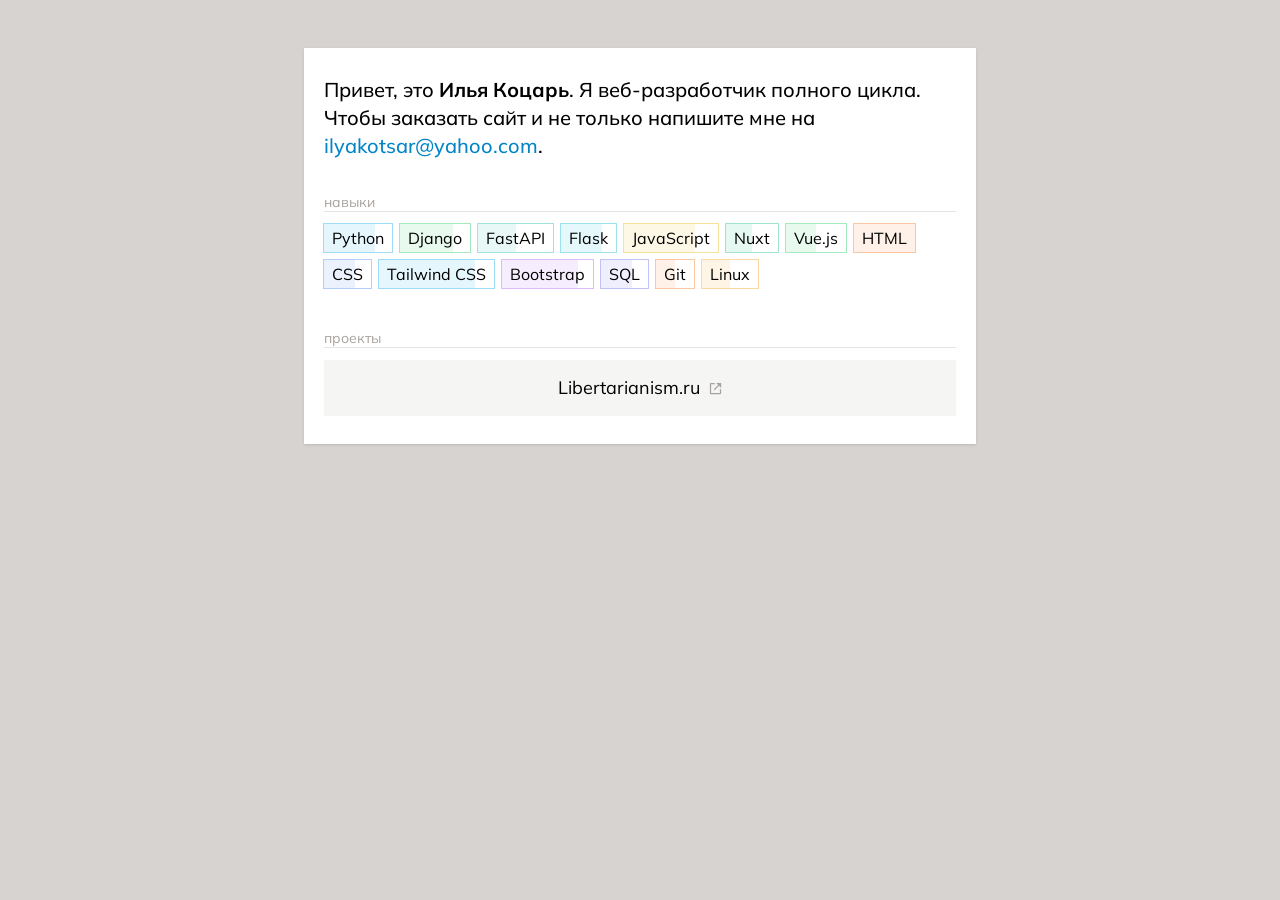
==== ru/index.html @ 55259fba "Update" ====
<!DOCTYPE html>
<html lang="ru">
	<head>
		<meta charset="utf-8">
		<meta name="viewport" content="width=device-width, initial-scale=1">
		<title>Илья Коцарь</title>
		<link rel="icon" type="image/png" href="https://avatars.githubusercontent.com/u/57188064?v=4">
		<link rel="preconnect" href="https://fonts.googleapis.com">
		<link rel="preconnect" href="https://fonts.gstatic.com" crossorigin>
		<link href="https://fonts.googleapis.com/css2?family=Mulish:wght@200..1000&display=swap" rel="stylesheet">
		<link rel="stylesheet" href="/main.min.css">
	</head>
	<body class="text-black bg-stone-300">
		<div class="flex justify-center my-10">
			<div class="max-w-2xl bg-white px-5 py-7 m-2 shadow">
				<div class="mb-8 text-xl font-medium">
					<p>
						Привет, это <strong>Илья Коцарь</strong>. Я веб-разработчик полного цикла. Чтобы заказать сайт и не только напишите мне на <a href="mailto:ilyakotsar@yahoo.com" class="text-sky-600 hover:text-sky-500 transition">ilyakotsar@yahoo.com</a>.
					</p>
				</div>
				<div class="mb-8">
					<h3 class="text-stone-400 text-sm border-b border-stone-200 h-5">навыки</h3>
					<div class="flex flex-wrap mt-3">
						<div class="h-7 px-2 relative outline outline-1 outline-sky-500/40 me-2 mb-2">
							<div class="h-7 px-2 w-3/4 bg-sky-500/10 absolute bottom-0 left-0"></div>
							<div class="h-7 flex items-center justify-center relative">Python</div>
						</div>
						<div class="h-7 px-2 relative outline outline-1 outline-green-500/40 me-2 mb-2">
							<div class="h-7 px-2 w-3/4 bg-green-500/10 absolute bottom-0 left-0"></div>
							<div class="h-7 flex items-center justify-center relative">Django</div>
						</div>
						<div class="h-7 px-2 relative outline outline-1 outline-teal-500/40 me-2 mb-2">
							<div class="h-7 px-2 w-1/2 bg-teal-500/10 absolute bottom-0 left-0"></div>
							<div class="h-7 flex items-center justify-center relative">FastAPI</div>
						</div>
						<div class="h-7 px-2 relative outline outline-1 outline-cyan-500/40 me-2 mb-2">
							<div class="h-7 px-2 w-3/4 bg-cyan-500/10 absolute bottom-0 left-0"></div>
							<div class="h-7 flex items-center justify-center relative">Flask</div>
						</div>
						<div class="h-7 px-2 relative outline outline-1 outline-yellow-500/40 me-2 mb-2">
							<div class="h-7 px-2 w-3/4 bg-yellow-500/10 absolute bottom-0 left-0"></div>
							<div class="h-7 flex items-center justify-center relative">JavaScript</div>
						</div>
						<div class="h-7 px-2 relative outline outline-1 outline-emerald-500/40 me-2 mb-2">
							<div class="h-7 px-2 w-1/2 bg-emerald-500/10 absolute bottom-0 left-0"></div>
							<div class="h-7 flex items-center justify-center relative">Nuxt</div>
						</div>
						<div class="h-7 px-2 relative outline outline-1 outline-green-500/40 me-2 mb-2">
							<div class="h-7 px-2 w-1/2 bg-green-500/10 absolute bottom-0 left-0"></div>
							<div class="h-7 flex items-center justify-center relative">Vue.js</div>
						</div>
						<div class="h-7 px-2 relative outline outline-1 outline-orange-500/40 me-2 mb-2">
							<div class="h-7 px-2 w-full bg-orange-500/10 absolute bottom-0 left-0"></div>
							<div class="h-7 flex items-center justify-center relative">HTML</div>
						</div>
						<div class="h-7 px-2 relative outline outline-1 outline-blue-500/40 me-2 mb-2">
							<div class="h-7 px-2 w-4/6 bg-blue-500/10 absolute bottom-0 left-0"></div>
							<div class="h-7 flex items-center justify-center relative">CSS</div>
						</div>
						<div class="h-7 px-2 relative outline outline-1 outline-sky-500/40 me-2 mb-2">
							<div class="h-7 px-2 w-5/6 bg-sky-500/10 absolute bottom-0 left-0"></div>
							<div class="h-7 flex items-center justify-center relative">Tailwind CSS</div>
						</div>
						<div class="h-7 px-2 relative outline outline-1 outline-purple-500/40 me-2 mb-2">
							<div class="h-7 px-2 w-5/6 bg-purple-500/10 absolute bottom-0 left-0"></div>
							<div class="h-7 flex items-center justify-center relative">Bootstrap</div>
						</div>
						<div class="h-7 px-2 relative outline outline-1 outline-indigo-500/40 me-2 mb-2">
							<div class="h-7 px-2 w-4/6 bg-indigo-500/10 absolute bottom-0 left-0"></div>
							<div class="h-7 flex items-center justify-center relative">SQL</div>
						</div>
						<div class="h-7 px-2 relative outline outline-1 outline-orange-500/40 me-2 mb-2">
							<div class="h-7 px-2 w-1/2 bg-orange-500/10 absolute bottom-0 left-0"></div>
							<div class="h-7 flex items-center justify-center relative">Git</div>
						</div>
						<div class="h-7 px-2 relative outline outline-1 outline-amber-500/40 me-2 mb-2">
							<div class="h-7 px-2 w-1/2 bg-amber-500/10 absolute bottom-0 left-0"></div>
							<div class="h-7 flex items-center justify-center relative">Linux</div>
						</div>
					</div>
				</div>
				<div>
					<h3 class="text-stone-400 text-sm border-b border-stone-200 h-5">проекты</h3>
					<div class="mt-3">
						<div class="flex justify-center bg-stone-100 border-2 border-transparent hover:bg-inherit hover:border-sky-500 py-3 relative transition">
							<div class="flex items-center">
								<a href="https://libertarianism.ru/" class="stretched-link text-lg" target="_blank">Libertarianism.ru</a>
								<div class="ms-2 text-stone-400">
									<svg xmlns="http://www.w3.org/2000/svg" width="15" height="15" viewBox="0 0 24 24" fill="currentColor"><path d="m13 3 3.293 3.293-7 7 1.414 1.414 7-7L21 11V3z"></path><path d="M19 19H5V5h7l-2-2H5c-1.103 0-2 .897-2 2v14c0 1.103.897 2 2 2h14c1.103 0 2-.897 2-2v-5l-2-2v7z"></path></svg>
								</div>
							</div>
						</div>
					</div>
				</div>
			</div>
		</div>
	</body>
</html>
---- main.min.css ----
/*! tailwindcss v3.4.4 | MIT License | https://tailwindcss.com*/*,:after,:before{box-sizing:border-box;border:0 solid #e5e7eb}:after,:before{--tw-content:""}:host,html{line-height:1.5;-webkit-text-size-adjust:100%;-moz-tab-size:4;-o-tab-size:4;tab-size:4;font-family:Mulish,sans-serif;font-feature-settings:normal;font-variation-settings:normal;-webkit-tap-highlight-color:transparent}body{margin:0;line-height:inherit}hr{height:0;color:inherit;border-top-width:1px}abbr:where([title]){-webkit-text-decoration:underline dotted;text-decoration:underline dotted}h1,h2,h3,h4,h5,h6{font-size:inherit;font-weight:inherit}a{color:inherit;text-decoration:inherit}b,strong{font-weight:bolder}code,kbd,pre,samp{font-family:monospace;font-feature-settings:normal;font-variation-settings:normal;font-size:1em}small{font-size:80%}sub,sup{font-size:75%;line-height:0;position:relative;vertical-align:initial}sub{bottom:-.25em}sup{top:-.5em}table{text-indent:0;border-color:inherit;border-collapse:collapse}button,input,optgroup,select,textarea{font-family:inherit;font-feature-settings:inherit;font-variation-settings:inherit;font-size:100%;font-weight:inherit;line-height:inherit;letter-spacing:inherit;color:inherit;margin:0;padding:0}button,select{text-transform:none}button,input:where([type=button]),input:where([type=reset]),input:where([type=submit]){-webkit-appearance:button;background-color:initial;background-image:none}:-moz-focusring{outline:auto}:-moz-ui-invalid{box-shadow:none}progress{vertical-align:initial}::-webkit-inner-spin-button,::-webkit-outer-spin-button{height:auto}[type=search]{-webkit-appearance:textfield;outline-offset:-2px}::-webkit-search-decoration{-webkit-appearance:none}::-webkit-file-upload-button{-webkit-appearance:button;font:inherit}summary{display:list-item}blockquote,dd,dl,figure,h1,h2,h3,h4,h5,h6,hr,p,pre{margin:0}fieldset{margin:0}fieldset,legend{padding:0}menu,ol,ul{list-style:none;margin:0;padding:0}dialog{padding:0}textarea{resize:vertical}input::-moz-placeholder,textarea::-moz-placeholder{opacity:1;color:#9ca3af}input::placeholder,textarea::placeholder{opacity:1;color:#9ca3af}[role=button],button{cursor:pointer}:disabled{cursor:default}audio,canvas,embed,iframe,img,object,svg,video{display:block;vertical-align:middle}img,video{max-width:100%;height:auto}[hidden]{display:none}*,::backdrop,:after,:before{--tw-border-spacing-x:0;--tw-border-spacing-y:0;--tw-translate-x:0;--tw-translate-y:0;--tw-rotate:0;--tw-skew-x:0;--tw-skew-y:0;--tw-scale-x:1;--tw-scale-y:1;--tw-pan-x: ;--tw-pan-y: ;--tw-pinch-zoom: ;--tw-scroll-snap-strictness:proximity;--tw-gradient-from-position: ;--tw-gradient-via-position: ;--tw-gradient-to-position: ;--tw-ordinal: ;--tw-slashed-zero: ;--tw-numeric-figure: ;--tw-numeric-spacing: ;--tw-numeric-fraction: ;--tw-ring-inset: ;--tw-ring-offset-width:0px;--tw-ring-offset-color:#fff;--tw-ring-color:#3b82f680;--tw-ring-offset-shadow:0 0 #0000;--tw-ring-shadow:0 0 #0000;--tw-shadow:0 0 #0000;--tw-shadow-colored:0 0 #0000;--tw-blur: ;--tw-brightness: ;--tw-contrast: ;--tw-grayscale: ;--tw-hue-rotate: ;--tw-invert: ;--tw-saturate: ;--tw-sepia: ;--tw-drop-shadow: ;--tw-backdrop-blur: ;--tw-backdrop-brightness: ;--tw-backdrop-contrast: ;--tw-backdrop-grayscale: ;--tw-backdrop-hue-rotate: ;--tw-backdrop-invert: ;--tw-backdrop-opacity: ;--tw-backdrop-saturate: ;--tw-backdrop-sepia: ;--tw-contain-size: ;--tw-contain-layout: ;--tw-contain-paint: ;--tw-contain-style: }.absolute{position:absolute}.relative{position:relative}.bottom-0{bottom:0}.left-0{left:0}.m-2{margin:.5rem}.my-10{margin-top:2.5rem;margin-bottom:2.5rem}.mb-2{margin-bottom:.5rem}.mb-8{margin-bottom:2rem}.me-2{margin-inline-end:.5rem}.ms-2{margin-inline-start:.5rem}.mt-3{margin-top:.75rem}.flex{display:flex}.h-5{height:1.25rem}.h-7{height:1.75rem}.w-1\/2{width:50%}.w-3\/4{width:75%}.w-4\/6{width:66.666667%}.w-5\/6{width:83.333333%}.w-full{width:100%}.max-w-2xl{max-width:42rem}.flex-wrap{flex-wrap:wrap}.items-center{align-items:center}.justify-center{justify-content:center}.border-2{border-width:2px}.border-b{border-bottom-width:1px}.border-stone-200{--tw-border-opacity:1;border-color:rgb(231 229 228/var(--tw-border-opacity))}.border-transparent{border-color:#0000}.bg-amber-500\/10{background-color:#f59e0b1a}.bg-blue-500\/10{background-color:#3b82f61a}.bg-cyan-500\/10{background-color:#06b6d41a}.bg-emerald-500\/10{background-color:#10b9811a}.bg-green-500\/10{background-color:#22c55e1a}.bg-indigo-500\/10{background-color:#6366f11a}.bg-orange-500\/10{background-color:#f973161a}.bg-purple-500\/10{background-color:#a855f71a}.bg-sky-500\/10{background-color:#0ea5e91a}.bg-stone-100{--tw-bg-opacity:1;background-color:rgb(245 245 244/var(--tw-bg-opacity))}.bg-stone-300{--tw-bg-opacity:1;background-color:rgb(214 211 209/var(--tw-bg-opacity))}.bg-teal-500\/10{background-color:#14b8a61a}.bg-white{--tw-bg-opacity:1;background-color:rgb(255 255 255/var(--tw-bg-opacity))}.bg-yellow-500\/10{background-color:#eab3081a}.px-2{padding-left:.5rem;padding-right:.5rem}.px-5{padding-left:1.25rem;padding-right:1.25rem}.py-3{padding-top:.75rem;padding-bottom:.75rem}.py-7{padding-top:1.75rem;padding-bottom:1.75rem}.text-lg{font-size:1.125rem;line-height:1.75rem}.text-sm{font-size:.875rem;line-height:1.25rem}.text-xl{font-size:1.25rem;line-height:1.75rem}.font-medium{font-weight:500}.text-black{--tw-text-opacity:1;color:rgb(0 0 0/var(--tw-text-opacity))}.text-sky-600{--tw-text-opacity:1;color:rgb(2 132 199/var(--tw-text-opacity))}.text-stone-400{--tw-text-opacity:1;color:rgb(168 162 158/var(--tw-text-opacity))}.shadow{--tw-shadow:0 1px 3px 0 #0000001a,0 1px 2px -1px #0000001a;--tw-shadow-colored:0 1px 3px 0 var(--tw-shadow-color),0 1px 2px -1px var(--tw-shadow-color);box-shadow:var(--tw-ring-offset-shadow,0 0 #0000),var(--tw-ring-shadow,0 0 #0000),var(--tw-shadow)}.outline{outline-style:solid}.outline-1{outline-width:1px}.outline-amber-500\/40{outline-color:#f59e0b66}.outline-blue-500\/40{outline-color:#3b82f666}.outline-cyan-500\/40{outline-color:#06b6d466}.outline-emerald-500\/40{outline-color:#10b98166}.outline-green-500\/40{outline-color:#22c55e66}.outline-indigo-500\/40{outline-color:#6366f166}.outline-orange-500\/40{outline-color:#f9731666}.outline-purple-500\/40{outline-color:#a855f766}.outline-sky-500\/40{outline-color:#0ea5e966}.outline-teal-500\/40{outline-color:#14b8a666}.outline-yellow-500\/40{outline-color:#eab30866}.transition{transition-property:color,background-color,border-color,text-decoration-color,fill,stroke,opacity,box-shadow,transform,filter,-webkit-backdrop-filter;transition-property:color,background-color,border-color,text-decoration-color,fill,stroke,opacity,box-shadow,transform,filter,backdrop-filter;transition-property:color,background-color,border-color,text-decoration-color,fill,stroke,opacity,box-shadow,transform,filter,backdrop-filter,-webkit-backdrop-filter;transition-timing-function:cubic-bezier(.4,0,.2,1);transition-duration:.15s}.stretched-link:after{position:absolute;top:0;right:0;bottom:0;left:0;z-index:1;content:""}.hover\:border-sky-500:hover{--tw-border-opacity:1;border-color:rgb(14 165 233/var(--tw-border-opacity))}.hover\:bg-inherit:hover{background-color:inherit}.hover\:text-sky-500:hover{--tw-text-opacity:1;color:rgb(14 165 233/var(--tw-text-opacity))}
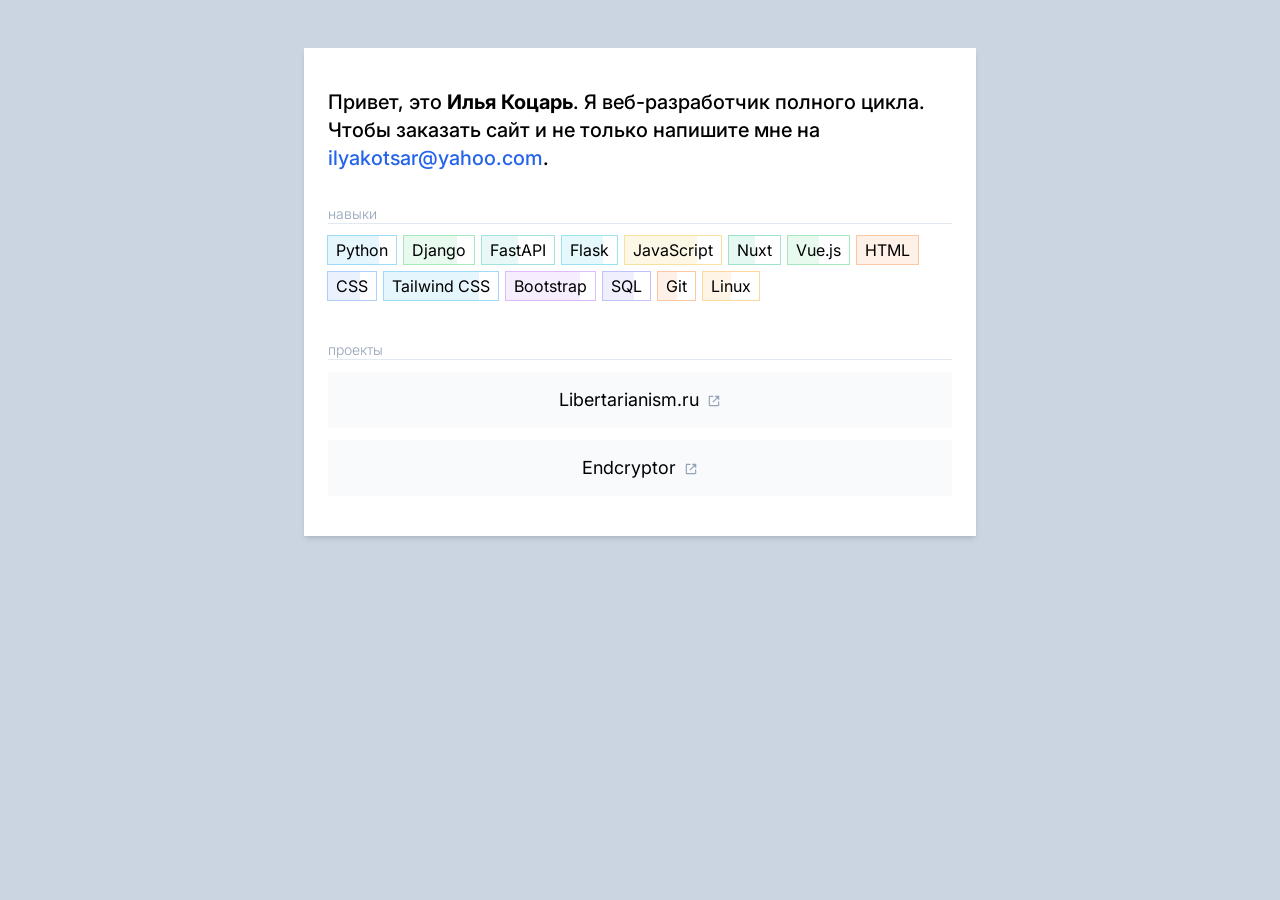
==== commit 00bbc105: "Update" ====
--- a/ru/index.html
+++ b/ru/index.html
@@ -7,19 +7,27 @@
 		<link rel="icon" type="image/png" href="https://avatars.githubusercontent.com/u/57188064?v=4">
 		<link rel="preconnect" href="https://fonts.googleapis.com">
 		<link rel="preconnect" href="https://fonts.gstatic.com" crossorigin>
-		<link href="https://fonts.googleapis.com/css2?family=Mulish:wght@200..1000&display=swap" rel="stylesheet">
+		<link href="https://fonts.googleapis.com/css2?family=Inter:wght@100..900&display=swap" rel="stylesheet">
+		<!--
+			<script src="https://cdn.tailwindcss.com"></script>
+			<style>
+				body {
+					font-family: 'Inter', sans-serif;
+				}
+			</style>
+		-->
 		<link rel="stylesheet" href="/main.min.css">
 	</head>
-	<body class="text-black bg-stone-300">
+	<body class="text-black bg-slate-300">
 		<div class="flex justify-center my-10">
-			<div class="max-w-2xl bg-white px-5 py-7 m-2 shadow">
+			<div class="max-w-2xl bg-white px-6 py-10 m-2 shadow-md">
 				<div class="mb-8 text-xl font-medium">
 					<p>
-						Привет, это <strong>Илья Коцарь</strong>. Я веб-разработчик полного цикла. Чтобы заказать сайт и не только напишите мне на <a href="mailto:ilyakotsar@yahoo.com" class="text-sky-600 hover:text-sky-500 transition">ilyakotsar@yahoo.com</a>.
+						Привет, это <strong>Илья Коцарь</strong>. Я веб-разработчик полного цикла. Чтобы заказать сайт и не только напишите мне на <a href="mailto:ilyakotsar@yahoo.com" class="text-blue-600 hover:text-blue-400 transition">ilyakotsar@yahoo.com</a>.
 					</p>
 				</div>
 				<div class="mb-8">
-					<h3 class="text-stone-400 text-sm border-b border-stone-200 h-5">навыки</h3>
+					<h3 class="text-slate-400 text-sm font-light border-b border-slate-200 h-5">навыки</h3>
 					<div class="flex flex-wrap mt-3">
 						<div class="h-7 px-2 relative outline outline-1 outline-sky-500/40 me-2 mb-2">
 							<div class="h-7 px-2 w-3/4 bg-sky-500/10 absolute bottom-0 left-0"></div>
@@ -80,13 +88,21 @@
 					</div>
 				</div>
 				<div>
-					<h3 class="text-stone-400 text-sm border-b border-stone-200 h-5">проекты</h3>
+					<h3 class="text-slate-400 text-sm font-light border-b border-slate-200 h-5">проекты</h3>
 					<div class="mt-3">
-						<div class="flex justify-center bg-stone-100 border-2 border-transparent hover:bg-inherit hover:border-sky-500 py-3 relative transition">
+						<div class="mb-3 flex justify-center bg-slate-50 border-2 border-transparent hover:bg-inherit hover:border-blue-400 py-3 relative transition">
 							<div class="flex items-center">
 								<a href="https://libertarianism.ru/" class="stretched-link text-lg" target="_blank">Libertarianism.ru</a>
-								<div class="ms-2 text-stone-400">
-									<svg xmlns="http://www.w3.org/2000/svg" width="15" height="15" viewBox="0 0 24 24" fill="currentColor"><path d="m13 3 3.293 3.293-7 7 1.414 1.414 7-7L21 11V3z"></path><path d="M19 19H5V5h7l-2-2H5c-1.103 0-2 .897-2 2v14c0 1.103.897 2 2 2h14c1.103 0 2-.897 2-2v-5l-2-2v7z"></path></svg>
+								<div class="ms-2 mt-0.5 text-slate-400">
+									<svg xmlns="http://www.w3.org/2000/svg" width="14" height="14" viewBox="0 0 24 24" fill="currentColor"><path d="m13 3 3.293 3.293-7 7 1.414 1.414 7-7L21 11V3z"></path><path d="M19 19H5V5h7l-2-2H5c-1.103 0-2 .897-2 2v14c0 1.103.897 2 2 2h14c1.103 0 2-.897 2-2v-5l-2-2v7z"></path></svg>
+								</div>
+							</div>
+						</div>
+						<div class="flex justify-center bg-slate-50 border-2 border-transparent hover:bg-inherit hover:border-blue-400 py-3 relative transition">
+							<div class="flex items-center">
+								<a href="https://github.com/ilyakotsar/endcryptor" class="stretched-link text-lg" target="_blank">Endcryptor</a>
+								<div class="ms-2 mt-0.5 text-slate-400">
+									<svg xmlns="http://www.w3.org/2000/svg" width="14" height="14" viewBox="0 0 24 24" fill="currentColor"><path d="m13 3 3.293 3.293-7 7 1.414 1.414 7-7L21 11V3z"></path><path d="M19 19H5V5h7l-2-2H5c-1.103 0-2 .897-2 2v14c0 1.103.897 2 2 2h14c1.103 0 2-.897 2-2v-5l-2-2v7z"></path></svg>
 								</div>
 							</div>
 						</div>
--- a/main.min.css
+++ b/main.min.css
@@ -1 +1 @@
-/*! tailwindcss v3.4.4 | MIT License | https://tailwindcss.com*/*,:after,:before{box-sizing:border-box;border:0 solid #e5e7eb}:after,:before{--tw-content:""}:host,html{line-height:1.5;-webkit-text-size-adjust:100%;-moz-tab-size:4;-o-tab-size:4;tab-size:4;font-family:Mulish,sans-serif;font-feature-settings:normal;font-variation-settings:normal;-webkit-tap-highlight-color:transparent}body{margin:0;line-height:inherit}hr{height:0;color:inherit;border-top-width:1px}abbr:where([title]){-webkit-text-decoration:underline dotted;text-decoration:underline dotted}h1,h2,h3,h4,h5,h6{font-size:inherit;font-weight:inherit}a{color:inherit;text-decoration:inherit}b,strong{font-weight:bolder}code,kbd,pre,samp{font-family:monospace;font-feature-settings:normal;font-variation-settings:normal;font-size:1em}small{font-size:80%}sub,sup{font-size:75%;line-height:0;position:relative;vertical-align:initial}sub{bottom:-.25em}sup{top:-.5em}table{text-indent:0;border-color:inherit;border-collapse:collapse}button,input,optgroup,select,textarea{font-family:inherit;font-feature-settings:inherit;font-variation-settings:inherit;font-size:100%;font-weight:inherit;line-height:inherit;letter-spacing:inherit;color:inherit;margin:0;padding:0}button,select{text-transform:none}button,input:where([type=button]),input:where([type=reset]),input:where([type=submit]){-webkit-appearance:button;background-color:initial;background-image:none}:-moz-focusring{outline:auto}:-moz-ui-invalid{box-shadow:none}progress{vertical-align:initial}::-webkit-inner-spin-button,::-webkit-outer-spin-button{height:auto}[type=search]{-webkit-appearance:textfield;outline-offset:-2px}::-webkit-search-decoration{-webkit-appearance:none}::-webkit-file-upload-button{-webkit-appearance:button;font:inherit}summary{display:list-item}blockquote,dd,dl,figure,h1,h2,h3,h4,h5,h6,hr,p,pre{margin:0}fieldset{margin:0}fieldset,legend{padding:0}menu,ol,ul{list-style:none;margin:0;padding:0}dialog{padding:0}textarea{resize:vertical}input::-moz-placeholder,textarea::-moz-placeholder{opacity:1;color:#9ca3af}input::placeholder,textarea::placeholder{opacity:1;color:#9ca3af}[role=button],button{cursor:pointer}:disabled{cursor:default}audio,canvas,embed,iframe,img,object,svg,video{display:block;vertical-align:middle}img,video{max-width:100%;height:auto}[hidden]{display:none}*,::backdrop,:after,:before{--tw-border-spacing-x:0;--tw-border-spacing-y:0;--tw-translate-x:0;--tw-translate-y:0;--tw-rotate:0;--tw-skew-x:0;--tw-skew-y:0;--tw-scale-x:1;--tw-scale-y:1;--tw-pan-x: ;--tw-pan-y: ;--tw-pinch-zoom: ;--tw-scroll-snap-strictness:proximity;--tw-gradient-from-position: ;--tw-gradient-via-position: ;--tw-gradient-to-position: ;--tw-ordinal: ;--tw-slashed-zero: ;--tw-numeric-figure: ;--tw-numeric-spacing: ;--tw-numeric-fraction: ;--tw-ring-inset: ;--tw-ring-offset-width:0px;--tw-ring-offset-color:#fff;--tw-ring-color:#3b82f680;--tw-ring-offset-shadow:0 0 #0000;--tw-ring-shadow:0 0 #0000;--tw-shadow:0 0 #0000;--tw-shadow-colored:0 0 #0000;--tw-blur: ;--tw-brightness: ;--tw-contrast: ;--tw-grayscale: ;--tw-hue-rotate: ;--tw-invert: ;--tw-saturate: ;--tw-sepia: ;--tw-drop-shadow: ;--tw-backdrop-blur: ;--tw-backdrop-brightness: ;--tw-backdrop-contrast: ;--tw-backdrop-grayscale: ;--tw-backdrop-hue-rotate: ;--tw-backdrop-invert: ;--tw-backdrop-opacity: ;--tw-backdrop-saturate: ;--tw-backdrop-sepia: ;--tw-contain-size: ;--tw-contain-layout: ;--tw-contain-paint: ;--tw-contain-style: }.absolute{position:absolute}.relative{position:relative}.bottom-0{bottom:0}.left-0{left:0}.m-2{margin:.5rem}.my-10{margin-top:2.5rem;margin-bottom:2.5rem}.mb-2{margin-bottom:.5rem}.mb-8{margin-bottom:2rem}.me-2{margin-inline-end:.5rem}.ms-2{margin-inline-start:.5rem}.mt-3{margin-top:.75rem}.flex{display:flex}.h-5{height:1.25rem}.h-7{height:1.75rem}.w-1\/2{width:50%}.w-3\/4{width:75%}.w-4\/6{width:66.666667%}.w-5\/6{width:83.333333%}.w-full{width:100%}.max-w-2xl{max-width:42rem}.flex-wrap{flex-wrap:wrap}.items-center{align-items:center}.justify-center{justify-content:center}.border-2{border-width:2px}.border-b{border-bottom-width:1px}.border-stone-200{--tw-border-opacity:1;border-color:rgb(231 229 228/var(--tw-border-opacity))}.border-transparent{border-color:#0000}.bg-amber-500\/10{background-color:#f59e0b1a}.bg-blue-500\/10{background-color:#3b82f61a}.bg-cyan-500\/10{background-color:#06b6d41a}.bg-emerald-500\/10{background-color:#10b9811a}.bg-green-500\/10{background-color:#22c55e1a}.bg-indigo-500\/10{background-color:#6366f11a}.bg-orange-500\/10{background-color:#f973161a}.bg-purple-500\/10{background-color:#a855f71a}.bg-sky-500\/10{background-color:#0ea5e91a}.bg-stone-100{--tw-bg-opacity:1;background-color:rgb(245 245 244/var(--tw-bg-opacity))}.bg-stone-300{--tw-bg-opacity:1;background-color:rgb(214 211 209/var(--tw-bg-opacity))}.bg-teal-500\/10{background-color:#14b8a61a}.bg-white{--tw-bg-opacity:1;background-color:rgb(255 255 255/var(--tw-bg-opacity))}.bg-yellow-500\/10{background-color:#eab3081a}.px-2{padding-left:.5rem;padding-right:.5rem}.px-5{padding-left:1.25rem;padding-right:1.25rem}.py-3{padding-top:.75rem;padding-bottom:.75rem}.py-7{padding-top:1.75rem;padding-bottom:1.75rem}.text-lg{font-size:1.125rem;line-height:1.75rem}.text-sm{font-size:.875rem;line-height:1.25rem}.text-xl{font-size:1.25rem;line-height:1.75rem}.font-medium{font-weight:500}.text-black{--tw-text-opacity:1;color:rgb(0 0 0/var(--tw-text-opacity))}.text-sky-600{--tw-text-opacity:1;color:rgb(2 132 199/var(--tw-text-opacity))}.text-stone-400{--tw-text-opacity:1;color:rgb(168 162 158/var(--tw-text-opacity))}.shadow{--tw-shadow:0 1px 3px 0 #0000001a,0 1px 2px -1px #0000001a;--tw-shadow-colored:0 1px 3px 0 var(--tw-shadow-color),0 1px 2px -1px var(--tw-shadow-color);box-shadow:var(--tw-ring-offset-shadow,0 0 #0000),var(--tw-ring-shadow,0 0 #0000),var(--tw-shadow)}.outline{outline-style:solid}.outline-1{outline-width:1px}.outline-amber-500\/40{outline-color:#f59e0b66}.outline-blue-500\/40{outline-color:#3b82f666}.outline-cyan-500\/40{outline-color:#06b6d466}.outline-emerald-500\/40{outline-color:#10b98166}.outline-green-500\/40{outline-color:#22c55e66}.outline-indigo-500\/40{outline-color:#6366f166}.outline-orange-500\/40{outline-color:#f9731666}.outline-purple-500\/40{outline-color:#a855f766}.outline-sky-500\/40{outline-color:#0ea5e966}.outline-teal-500\/40{outline-color:#14b8a666}.outline-yellow-500\/40{outline-color:#eab30866}.transition{transition-property:color,background-color,border-color,text-decoration-color,fill,stroke,opacity,box-shadow,transform,filter,-webkit-backdrop-filter;transition-property:color,background-color,border-color,text-decoration-color,fill,stroke,opacity,box-shadow,transform,filter,backdrop-filter;transition-property:color,background-color,border-color,text-decoration-color,fill,stroke,opacity,box-shadow,transform,filter,backdrop-filter,-webkit-backdrop-filter;transition-timing-function:cubic-bezier(.4,0,.2,1);transition-duration:.15s}.stretched-link:after{position:absolute;top:0;right:0;bottom:0;left:0;z-index:1;content:""}.hover\:border-sky-500:hover{--tw-border-opacity:1;border-color:rgb(14 165 233/var(--tw-border-opacity))}.hover\:bg-inherit:hover{background-color:inherit}.hover\:text-sky-500:hover{--tw-text-opacity:1;color:rgb(14 165 233/var(--tw-text-opacity))}+/*! tailwindcss v3.4.4 | MIT License | https://tailwindcss.com*/*,:after,:before{box-sizing:border-box;border:0 solid #e5e7eb}:after,:before{--tw-content:""}:host,html{line-height:1.5;-webkit-text-size-adjust:100%;-moz-tab-size:4;-o-tab-size:4;tab-size:4;font-family:Inter,sans-serif;font-feature-settings:normal;font-variation-settings:normal;-webkit-tap-highlight-color:transparent}body{margin:0;line-height:inherit}hr{height:0;color:inherit;border-top-width:1px}abbr:where([title]){-webkit-text-decoration:underline dotted;text-decoration:underline dotted}h1,h2,h3,h4,h5,h6{font-size:inherit;font-weight:inherit}a{color:inherit;text-decoration:inherit}b,strong{font-weight:bolder}code,kbd,pre,samp{font-family:monospace;font-feature-settings:normal;font-variation-settings:normal;font-size:1em}small{font-size:80%}sub,sup{font-size:75%;line-height:0;position:relative;vertical-align:initial}sub{bottom:-.25em}sup{top:-.5em}table{text-indent:0;border-color:inherit;border-collapse:collapse}button,input,optgroup,select,textarea{font-family:inherit;font-feature-settings:inherit;font-variation-settings:inherit;font-size:100%;font-weight:inherit;line-height:inherit;letter-spacing:inherit;color:inherit;margin:0;padding:0}button,select{text-transform:none}button,input:where([type=button]),input:where([type=reset]),input:where([type=submit]){-webkit-appearance:button;background-color:initial;background-image:none}:-moz-focusring{outline:auto}:-moz-ui-invalid{box-shadow:none}progress{vertical-align:initial}::-webkit-inner-spin-button,::-webkit-outer-spin-button{height:auto}[type=search]{-webkit-appearance:textfield;outline-offset:-2px}::-webkit-search-decoration{-webkit-appearance:none}::-webkit-file-upload-button{-webkit-appearance:button;font:inherit}summary{display:list-item}blockquote,dd,dl,figure,h1,h2,h3,h4,h5,h6,hr,p,pre{margin:0}fieldset{margin:0}fieldset,legend{padding:0}menu,ol,ul{list-style:none;margin:0;padding:0}dialog{padding:0}textarea{resize:vertical}input::-moz-placeholder,textarea::-moz-placeholder{opacity:1;color:#9ca3af}input::placeholder,textarea::placeholder{opacity:1;color:#9ca3af}[role=button],button{cursor:pointer}:disabled{cursor:default}audio,canvas,embed,iframe,img,object,svg,video{display:block;vertical-align:middle}img,video{max-width:100%;height:auto}[hidden]{display:none}*,::backdrop,:after,:before{--tw-border-spacing-x:0;--tw-border-spacing-y:0;--tw-translate-x:0;--tw-translate-y:0;--tw-rotate:0;--tw-skew-x:0;--tw-skew-y:0;--tw-scale-x:1;--tw-scale-y:1;--tw-pan-x: ;--tw-pan-y: ;--tw-pinch-zoom: ;--tw-scroll-snap-strictness:proximity;--tw-gradient-from-position: ;--tw-gradient-via-position: ;--tw-gradient-to-position: ;--tw-ordinal: ;--tw-slashed-zero: ;--tw-numeric-figure: ;--tw-numeric-spacing: ;--tw-numeric-fraction: ;--tw-ring-inset: ;--tw-ring-offset-width:0px;--tw-ring-offset-color:#fff;--tw-ring-color:#3b82f680;--tw-ring-offset-shadow:0 0 #0000;--tw-ring-shadow:0 0 #0000;--tw-shadow:0 0 #0000;--tw-shadow-colored:0 0 #0000;--tw-blur: ;--tw-brightness: ;--tw-contrast: ;--tw-grayscale: ;--tw-hue-rotate: ;--tw-invert: ;--tw-saturate: ;--tw-sepia: ;--tw-drop-shadow: ;--tw-backdrop-blur: ;--tw-backdrop-brightness: ;--tw-backdrop-contrast: ;--tw-backdrop-grayscale: ;--tw-backdrop-hue-rotate: ;--tw-backdrop-invert: ;--tw-backdrop-opacity: ;--tw-backdrop-saturate: ;--tw-backdrop-sepia: ;--tw-contain-size: ;--tw-contain-layout: ;--tw-contain-paint: ;--tw-contain-style: }.absolute{position:absolute}.relative{position:relative}.bottom-0{bottom:0}.left-0{left:0}.m-2{margin:.5rem}.my-10{margin-top:2.5rem;margin-bottom:2.5rem}.mb-2{margin-bottom:.5rem}.mb-3{margin-bottom:.75rem}.mb-8{margin-bottom:2rem}.me-2{margin-inline-end:.5rem}.ms-2{margin-inline-start:.5rem}.mt-0{margin-top:0}.mt-0\.5{margin-top:.125rem}.mt-3{margin-top:.75rem}.flex{display:flex}.h-5{height:1.25rem}.h-7{height:1.75rem}.w-1\/2{width:50%}.w-3\/4{width:75%}.w-4\/6{width:66.666667%}.w-5\/6{width:83.333333%}.w-full{width:100%}.max-w-2xl{max-width:42rem}.flex-wrap{flex-wrap:wrap}.items-center{align-items:center}.justify-center{justify-content:center}.border-2{border-width:2px}.border-b{border-bottom-width:1px}.border-slate-200{--tw-border-opacity:1;border-color:rgb(226 232 240/var(--tw-border-opacity))}.border-transparent{border-color:#0000}.bg-amber-500\/10{background-color:#f59e0b1a}.bg-blue-500\/10{background-color:#3b82f61a}.bg-cyan-500\/10{background-color:#06b6d41a}.bg-emerald-500\/10{background-color:#10b9811a}.bg-green-500\/10{background-color:#22c55e1a}.bg-indigo-500\/10{background-color:#6366f11a}.bg-orange-500\/10{background-color:#f973161a}.bg-purple-500\/10{background-color:#a855f71a}.bg-sky-500\/10{background-color:#0ea5e91a}.bg-slate-300{--tw-bg-opacity:1;background-color:rgb(203 213 225/var(--tw-bg-opacity))}.bg-slate-50{--tw-bg-opacity:1;background-color:rgb(248 250 252/var(--tw-bg-opacity))}.bg-teal-500\/10{background-color:#14b8a61a}.bg-white{--tw-bg-opacity:1;background-color:rgb(255 255 255/var(--tw-bg-opacity))}.bg-yellow-500\/10{background-color:#eab3081a}.px-2{padding-left:.5rem;padding-right:.5rem}.px-6{padding-left:1.5rem;padding-right:1.5rem}.py-10{padding-top:2.5rem;padding-bottom:2.5rem}.py-3{padding-top:.75rem;padding-bottom:.75rem}.text-lg{font-size:1.125rem;line-height:1.75rem}.text-sm{font-size:.875rem;line-height:1.25rem}.text-xl{font-size:1.25rem;line-height:1.75rem}.font-light{font-weight:300}.font-medium{font-weight:500}.text-black{--tw-text-opacity:1;color:rgb(0 0 0/var(--tw-text-opacity))}.text-blue-600{--tw-text-opacity:1;color:rgb(37 99 235/var(--tw-text-opacity))}.text-slate-400{--tw-text-opacity:1;color:rgb(148 163 184/var(--tw-text-opacity))}.shadow-md{--tw-shadow:0 4px 6px -1px #0000001a,0 2px 4px -2px #0000001a;--tw-shadow-colored:0 4px 6px -1px var(--tw-shadow-color),0 2px 4px -2px var(--tw-shadow-color);box-shadow:var(--tw-ring-offset-shadow,0 0 #0000),var(--tw-ring-shadow,0 0 #0000),var(--tw-shadow)}.outline{outline-style:solid}.outline-1{outline-width:1px}.outline-amber-500\/40{outline-color:#f59e0b66}.outline-blue-500\/40{outline-color:#3b82f666}.outline-cyan-500\/40{outline-color:#06b6d466}.outline-emerald-500\/40{outline-color:#10b98166}.outline-green-500\/40{outline-color:#22c55e66}.outline-indigo-500\/40{outline-color:#6366f166}.outline-orange-500\/40{outline-color:#f9731666}.outline-purple-500\/40{outline-color:#a855f766}.outline-sky-500\/40{outline-color:#0ea5e966}.outline-teal-500\/40{outline-color:#14b8a666}.outline-yellow-500\/40{outline-color:#eab30866}.transition{transition-property:color,background-color,border-color,text-decoration-color,fill,stroke,opacity,box-shadow,transform,filter,-webkit-backdrop-filter;transition-property:color,background-color,border-color,text-decoration-color,fill,stroke,opacity,box-shadow,transform,filter,backdrop-filter;transition-property:color,background-color,border-color,text-decoration-color,fill,stroke,opacity,box-shadow,transform,filter,backdrop-filter,-webkit-backdrop-filter;transition-timing-function:cubic-bezier(.4,0,.2,1);transition-duration:.15s}::-moz-selection{background-color:#60a5fa33}::selection{background-color:#60a5fa33}a:focus-visible{outline:2px dotted #2563eb}.stretched-link:after{position:absolute;top:0;right:0;bottom:0;left:0;z-index:1;content:""}.hover\:border-blue-400:hover{--tw-border-opacity:1;border-color:rgb(96 165 250/var(--tw-border-opacity))}.hover\:bg-inherit:hover{background-color:inherit}.hover\:text-blue-400:hover{--tw-text-opacity:1;color:rgb(96 165 250/var(--tw-text-opacity))}
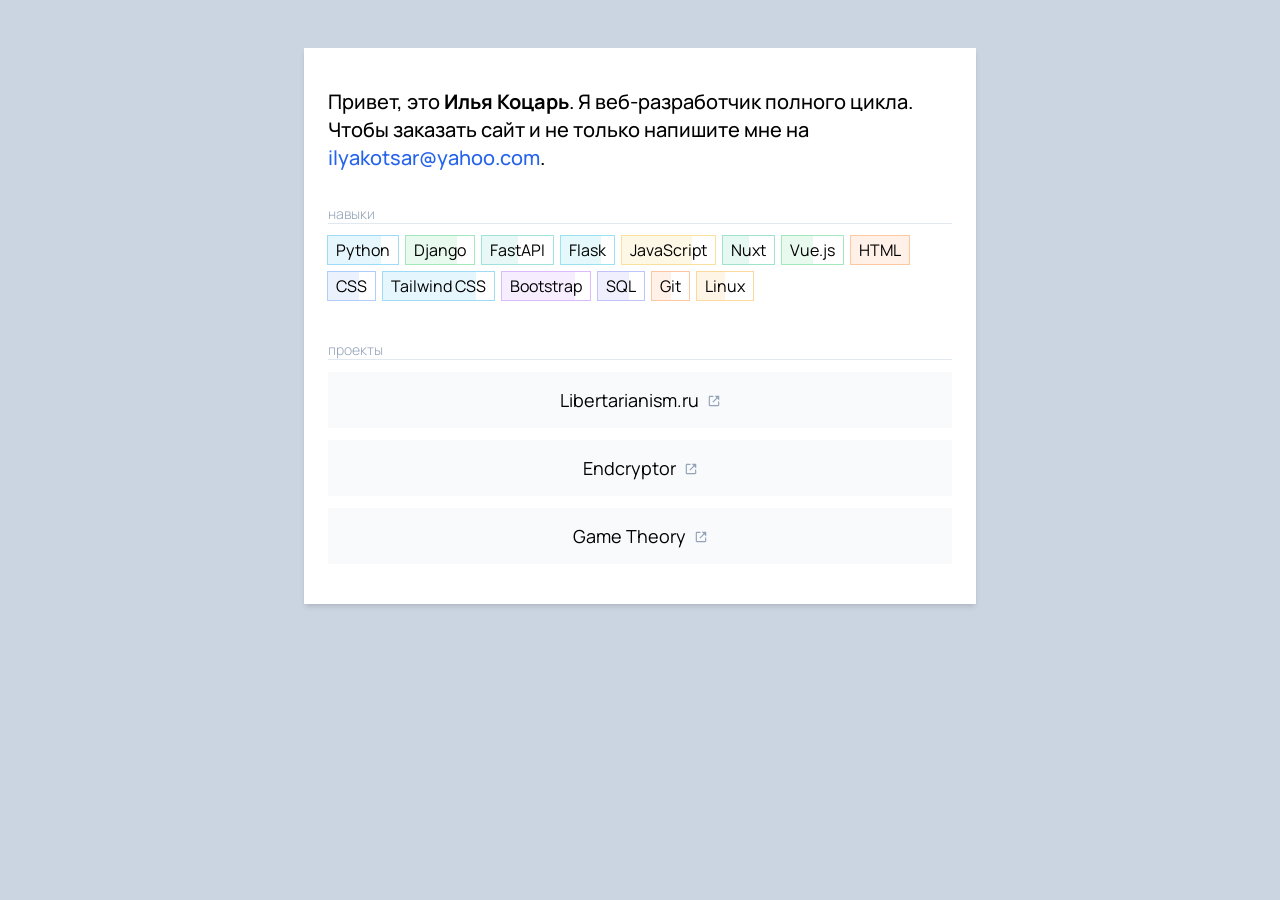
==== commit 8dd97a5f: "Update" ====
--- a/ru/index.html
+++ b/ru/index.html
@@ -3,16 +3,17 @@
 	<head>
 		<meta charset="utf-8">
 		<meta name="viewport" content="width=device-width, initial-scale=1">
+		<meta name="author" content="Ilya Kotsar">
 		<title>Илья Коцарь</title>
 		<link rel="icon" type="image/png" href="https://avatars.githubusercontent.com/u/57188064?v=4">
 		<link rel="preconnect" href="https://fonts.googleapis.com">
 		<link rel="preconnect" href="https://fonts.gstatic.com" crossorigin>
-		<link href="https://fonts.googleapis.com/css2?family=Inter:wght@100..900&display=swap" rel="stylesheet">
+		<link href="https://fonts.googleapis.com/css2?family=Manrope:wght@200..800&display=swap" rel="stylesheet">
 		<!--
 			<script src="https://cdn.tailwindcss.com"></script>
 			<style>
 				body {
-					font-family: 'Inter', sans-serif;
+					font-family: 'Manrope', sans-serif;
 				}
 			</style>
 		-->
@@ -98,9 +99,17 @@
 								</div>
 							</div>
 						</div>
+						<div class="mb-3 flex justify-center bg-slate-50 border-2 border-transparent hover:bg-inherit hover:border-blue-400 py-3 relative transition">
+							<div class="flex items-center">
+								<a href="https://github.com/ilyakotsar/endcryptor" class="stretched-link text-lg" target="_blank">Endcryptor</a>
+								<div class="ms-2 mt-0.5 text-slate-400">
+									<svg xmlns="http://www.w3.org/2000/svg" width="14" height="14" viewBox="0 0 24 24" fill="currentColor"><path d="m13 3 3.293 3.293-7 7 1.414 1.414 7-7L21 11V3z"></path><path d="M19 19H5V5h7l-2-2H5c-1.103 0-2 .897-2 2v14c0 1.103.897 2 2 2h14c1.103 0 2-.897 2-2v-5l-2-2v7z"></path></svg>
+								</div>
+							</div>
+						</div>
 						<div class="flex justify-center bg-slate-50 border-2 border-transparent hover:bg-inherit hover:border-blue-400 py-3 relative transition">
 							<div class="flex items-center">
-								<a href="https://github.com/ilyakotsar/endcryptor" class="stretched-link text-lg" target="_blank">Endcryptor</a>
+								<a href="https://github.com/ilyakotsar/game-theory" class="stretched-link text-lg" target="_blank">Game Theory</a>
 								<div class="ms-2 mt-0.5 text-slate-400">
 									<svg xmlns="http://www.w3.org/2000/svg" width="14" height="14" viewBox="0 0 24 24" fill="currentColor"><path d="m13 3 3.293 3.293-7 7 1.414 1.414 7-7L21 11V3z"></path><path d="M19 19H5V5h7l-2-2H5c-1.103 0-2 .897-2 2v14c0 1.103.897 2 2 2h14c1.103 0 2-.897 2-2v-5l-2-2v7z"></path></svg>
 								</div>
--- a/main.min.css
+++ b/main.min.css
@@ -1 +1 @@
-/*! tailwindcss v3.4.4 | MIT License | https://tailwindcss.com*/*,:after,:before{box-sizing:border-box;border:0 solid #e5e7eb}:after,:before{--tw-content:""}:host,html{line-height:1.5;-webkit-text-size-adjust:100%;-moz-tab-size:4;-o-tab-size:4;tab-size:4;font-family:Inter,sans-serif;font-feature-settings:normal;font-variation-settings:normal;-webkit-tap-highlight-color:transparent}body{margin:0;line-height:inherit}hr{height:0;color:inherit;border-top-width:1px}abbr:where([title]){-webkit-text-decoration:underline dotted;text-decoration:underline dotted}h1,h2,h3,h4,h5,h6{font-size:inherit;font-weight:inherit}a{color:inherit;text-decoration:inherit}b,strong{font-weight:bolder}code,kbd,pre,samp{font-family:monospace;font-feature-settings:normal;font-variation-settings:normal;font-size:1em}small{font-size:80%}sub,sup{font-size:75%;line-height:0;position:relative;vertical-align:initial}sub{bottom:-.25em}sup{top:-.5em}table{text-indent:0;border-color:inherit;border-collapse:collapse}button,input,optgroup,select,textarea{font-family:inherit;font-feature-settings:inherit;font-variation-settings:inherit;font-size:100%;font-weight:inherit;line-height:inherit;letter-spacing:inherit;color:inherit;margin:0;padding:0}button,select{text-transform:none}button,input:where([type=button]),input:where([type=reset]),input:where([type=submit]){-webkit-appearance:button;background-color:initial;background-image:none}:-moz-focusring{outline:auto}:-moz-ui-invalid{box-shadow:none}progress{vertical-align:initial}::-webkit-inner-spin-button,::-webkit-outer-spin-button{height:auto}[type=search]{-webkit-appearance:textfield;outline-offset:-2px}::-webkit-search-decoration{-webkit-appearance:none}::-webkit-file-upload-button{-webkit-appearance:button;font:inherit}summary{display:list-item}blockquote,dd,dl,figure,h1,h2,h3,h4,h5,h6,hr,p,pre{margin:0}fieldset{margin:0}fieldset,legend{padding:0}menu,ol,ul{list-style:none;margin:0;padding:0}dialog{padding:0}textarea{resize:vertical}input::-moz-placeholder,textarea::-moz-placeholder{opacity:1;color:#9ca3af}input::placeholder,textarea::placeholder{opacity:1;color:#9ca3af}[role=button],button{cursor:pointer}:disabled{cursor:default}audio,canvas,embed,iframe,img,object,svg,video{display:block;vertical-align:middle}img,video{max-width:100%;height:auto}[hidden]{display:none}*,::backdrop,:after,:before{--tw-border-spacing-x:0;--tw-border-spacing-y:0;--tw-translate-x:0;--tw-translate-y:0;--tw-rotate:0;--tw-skew-x:0;--tw-skew-y:0;--tw-scale-x:1;--tw-scale-y:1;--tw-pan-x: ;--tw-pan-y: ;--tw-pinch-zoom: ;--tw-scroll-snap-strictness:proximity;--tw-gradient-from-position: ;--tw-gradient-via-position: ;--tw-gradient-to-position: ;--tw-ordinal: ;--tw-slashed-zero: ;--tw-numeric-figure: ;--tw-numeric-spacing: ;--tw-numeric-fraction: ;--tw-ring-inset: ;--tw-ring-offset-width:0px;--tw-ring-offset-color:#fff;--tw-ring-color:#3b82f680;--tw-ring-offset-shadow:0 0 #0000;--tw-ring-shadow:0 0 #0000;--tw-shadow:0 0 #0000;--tw-shadow-colored:0 0 #0000;--tw-blur: ;--tw-brightness: ;--tw-contrast: ;--tw-grayscale: ;--tw-hue-rotate: ;--tw-invert: ;--tw-saturate: ;--tw-sepia: ;--tw-drop-shadow: ;--tw-backdrop-blur: ;--tw-backdrop-brightness: ;--tw-backdrop-contrast: ;--tw-backdrop-grayscale: ;--tw-backdrop-hue-rotate: ;--tw-backdrop-invert: ;--tw-backdrop-opacity: ;--tw-backdrop-saturate: ;--tw-backdrop-sepia: ;--tw-contain-size: ;--tw-contain-layout: ;--tw-contain-paint: ;--tw-contain-style: }.absolute{position:absolute}.relative{position:relative}.bottom-0{bottom:0}.left-0{left:0}.m-2{margin:.5rem}.my-10{margin-top:2.5rem;margin-bottom:2.5rem}.mb-2{margin-bottom:.5rem}.mb-3{margin-bottom:.75rem}.mb-8{margin-bottom:2rem}.me-2{margin-inline-end:.5rem}.ms-2{margin-inline-start:.5rem}.mt-0{margin-top:0}.mt-0\.5{margin-top:.125rem}.mt-3{margin-top:.75rem}.flex{display:flex}.h-5{height:1.25rem}.h-7{height:1.75rem}.w-1\/2{width:50%}.w-3\/4{width:75%}.w-4\/6{width:66.666667%}.w-5\/6{width:83.333333%}.w-full{width:100%}.max-w-2xl{max-width:42rem}.flex-wrap{flex-wrap:wrap}.items-center{align-items:center}.justify-center{justify-content:center}.border-2{border-width:2px}.border-b{border-bottom-width:1px}.border-slate-200{--tw-border-opacity:1;border-color:rgb(226 232 240/var(--tw-border-opacity))}.border-transparent{border-color:#0000}.bg-amber-500\/10{background-color:#f59e0b1a}.bg-blue-500\/10{background-color:#3b82f61a}.bg-cyan-500\/10{background-color:#06b6d41a}.bg-emerald-500\/10{background-color:#10b9811a}.bg-green-500\/10{background-color:#22c55e1a}.bg-indigo-500\/10{background-color:#6366f11a}.bg-orange-500\/10{background-color:#f973161a}.bg-purple-500\/10{background-color:#a855f71a}.bg-sky-500\/10{background-color:#0ea5e91a}.bg-slate-300{--tw-bg-opacity:1;background-color:rgb(203 213 225/var(--tw-bg-opacity))}.bg-slate-50{--tw-bg-opacity:1;background-color:rgb(248 250 252/var(--tw-bg-opacity))}.bg-teal-500\/10{background-color:#14b8a61a}.bg-white{--tw-bg-opacity:1;background-color:rgb(255 255 255/var(--tw-bg-opacity))}.bg-yellow-500\/10{background-color:#eab3081a}.px-2{padding-left:.5rem;padding-right:.5rem}.px-6{padding-left:1.5rem;padding-right:1.5rem}.py-10{padding-top:2.5rem;padding-bottom:2.5rem}.py-3{padding-top:.75rem;padding-bottom:.75rem}.text-lg{font-size:1.125rem;line-height:1.75rem}.text-sm{font-size:.875rem;line-height:1.25rem}.text-xl{font-size:1.25rem;line-height:1.75rem}.font-light{font-weight:300}.font-medium{font-weight:500}.text-black{--tw-text-opacity:1;color:rgb(0 0 0/var(--tw-text-opacity))}.text-blue-600{--tw-text-opacity:1;color:rgb(37 99 235/var(--tw-text-opacity))}.text-slate-400{--tw-text-opacity:1;color:rgb(148 163 184/var(--tw-text-opacity))}.shadow-md{--tw-shadow:0 4px 6px -1px #0000001a,0 2px 4px -2px #0000001a;--tw-shadow-colored:0 4px 6px -1px var(--tw-shadow-color),0 2px 4px -2px var(--tw-shadow-color);box-shadow:var(--tw-ring-offset-shadow,0 0 #0000),var(--tw-ring-shadow,0 0 #0000),var(--tw-shadow)}.outline{outline-style:solid}.outline-1{outline-width:1px}.outline-amber-500\/40{outline-color:#f59e0b66}.outline-blue-500\/40{outline-color:#3b82f666}.outline-cyan-500\/40{outline-color:#06b6d466}.outline-emerald-500\/40{outline-color:#10b98166}.outline-green-500\/40{outline-color:#22c55e66}.outline-indigo-500\/40{outline-color:#6366f166}.outline-orange-500\/40{outline-color:#f9731666}.outline-purple-500\/40{outline-color:#a855f766}.outline-sky-500\/40{outline-color:#0ea5e966}.outline-teal-500\/40{outline-color:#14b8a666}.outline-yellow-500\/40{outline-color:#eab30866}.transition{transition-property:color,background-color,border-color,text-decoration-color,fill,stroke,opacity,box-shadow,transform,filter,-webkit-backdrop-filter;transition-property:color,background-color,border-color,text-decoration-color,fill,stroke,opacity,box-shadow,transform,filter,backdrop-filter;transition-property:color,background-color,border-color,text-decoration-color,fill,stroke,opacity,box-shadow,transform,filter,backdrop-filter,-webkit-backdrop-filter;transition-timing-function:cubic-bezier(.4,0,.2,1);transition-duration:.15s}::-moz-selection{background-color:#60a5fa33}::selection{background-color:#60a5fa33}a:focus-visible{outline:2px dotted #2563eb}.stretched-link:after{position:absolute;top:0;right:0;bottom:0;left:0;z-index:1;content:""}.hover\:border-blue-400:hover{--tw-border-opacity:1;border-color:rgb(96 165 250/var(--tw-border-opacity))}.hover\:bg-inherit:hover{background-color:inherit}.hover\:text-blue-400:hover{--tw-text-opacity:1;color:rgb(96 165 250/var(--tw-text-opacity))}+/*! tailwindcss v3.4.4 | MIT License | https://tailwindcss.com*/*,:after,:before{box-sizing:border-box;border:0 solid #e5e7eb}:after,:before{--tw-content:""}:host,html{line-height:1.5;-webkit-text-size-adjust:100%;-moz-tab-size:4;-o-tab-size:4;tab-size:4;font-family:Manrope,sans-serif;font-feature-settings:normal;font-variation-settings:normal;-webkit-tap-highlight-color:transparent}body{margin:0;line-height:inherit}hr{height:0;color:inherit;border-top-width:1px}abbr:where([title]){-webkit-text-decoration:underline dotted;text-decoration:underline dotted}h1,h2,h3,h4,h5,h6{font-size:inherit;font-weight:inherit}a{color:inherit;text-decoration:inherit}b,strong{font-weight:bolder}code,kbd,pre,samp{font-family:monospace;font-feature-settings:normal;font-variation-settings:normal;font-size:1em}small{font-size:80%}sub,sup{font-size:75%;line-height:0;position:relative;vertical-align:initial}sub{bottom:-.25em}sup{top:-.5em}table{text-indent:0;border-color:inherit;border-collapse:collapse}button,input,optgroup,select,textarea{font-family:inherit;font-feature-settings:inherit;font-variation-settings:inherit;font-size:100%;font-weight:inherit;line-height:inherit;letter-spacing:inherit;color:inherit;margin:0;padding:0}button,select{text-transform:none}button,input:where([type=button]),input:where([type=reset]),input:where([type=submit]){-webkit-appearance:button;background-color:initial;background-image:none}:-moz-focusring{outline:auto}:-moz-ui-invalid{box-shadow:none}progress{vertical-align:initial}::-webkit-inner-spin-button,::-webkit-outer-spin-button{height:auto}[type=search]{-webkit-appearance:textfield;outline-offset:-2px}::-webkit-search-decoration{-webkit-appearance:none}::-webkit-file-upload-button{-webkit-appearance:button;font:inherit}summary{display:list-item}blockquote,dd,dl,figure,h1,h2,h3,h4,h5,h6,hr,p,pre{margin:0}fieldset{margin:0}fieldset,legend{padding:0}menu,ol,ul{list-style:none;margin:0;padding:0}dialog{padding:0}textarea{resize:vertical}input::-moz-placeholder,textarea::-moz-placeholder{opacity:1;color:#9ca3af}input::placeholder,textarea::placeholder{opacity:1;color:#9ca3af}[role=button],button{cursor:pointer}:disabled{cursor:default}audio,canvas,embed,iframe,img,object,svg,video{display:block;vertical-align:middle}img,video{max-width:100%;height:auto}[hidden]{display:none}*,::backdrop,:after,:before{--tw-border-spacing-x:0;--tw-border-spacing-y:0;--tw-translate-x:0;--tw-translate-y:0;--tw-rotate:0;--tw-skew-x:0;--tw-skew-y:0;--tw-scale-x:1;--tw-scale-y:1;--tw-pan-x: ;--tw-pan-y: ;--tw-pinch-zoom: ;--tw-scroll-snap-strictness:proximity;--tw-gradient-from-position: ;--tw-gradient-via-position: ;--tw-gradient-to-position: ;--tw-ordinal: ;--tw-slashed-zero: ;--tw-numeric-figure: ;--tw-numeric-spacing: ;--tw-numeric-fraction: ;--tw-ring-inset: ;--tw-ring-offset-width:0px;--tw-ring-offset-color:#fff;--tw-ring-color:#3b82f680;--tw-ring-offset-shadow:0 0 #0000;--tw-ring-shadow:0 0 #0000;--tw-shadow:0 0 #0000;--tw-shadow-colored:0 0 #0000;--tw-blur: ;--tw-brightness: ;--tw-contrast: ;--tw-grayscale: ;--tw-hue-rotate: ;--tw-invert: ;--tw-saturate: ;--tw-sepia: ;--tw-drop-shadow: ;--tw-backdrop-blur: ;--tw-backdrop-brightness: ;--tw-backdrop-contrast: ;--tw-backdrop-grayscale: ;--tw-backdrop-hue-rotate: ;--tw-backdrop-invert: ;--tw-backdrop-opacity: ;--tw-backdrop-saturate: ;--tw-backdrop-sepia: ;--tw-contain-size: ;--tw-contain-layout: ;--tw-contain-paint: ;--tw-contain-style: }.absolute{position:absolute}.relative{position:relative}.bottom-0{bottom:0}.left-0{left:0}.m-2{margin:.5rem}.my-10{margin-top:2.5rem;margin-bottom:2.5rem}.mb-2{margin-bottom:.5rem}.mb-3{margin-bottom:.75rem}.mb-8{margin-bottom:2rem}.me-2{margin-inline-end:.5rem}.ms-2{margin-inline-start:.5rem}.mt-0{margin-top:0}.mt-0\.5{margin-top:.125rem}.mt-3{margin-top:.75rem}.flex{display:flex}.h-5{height:1.25rem}.h-7{height:1.75rem}.w-1\/2{width:50%}.w-3\/4{width:75%}.w-4\/6{width:66.666667%}.w-5\/6{width:83.333333%}.w-full{width:100%}.max-w-2xl{max-width:42rem}.flex-wrap{flex-wrap:wrap}.items-center{align-items:center}.justify-center{justify-content:center}.border-2{border-width:2px}.border-b{border-bottom-width:1px}.border-slate-200{--tw-border-opacity:1;border-color:rgb(226 232 240/var(--tw-border-opacity))}.border-transparent{border-color:#0000}.bg-amber-500\/10{background-color:#f59e0b1a}.bg-blue-500\/10{background-color:#3b82f61a}.bg-cyan-500\/10{background-color:#06b6d41a}.bg-emerald-500\/10{background-color:#10b9811a}.bg-green-500\/10{background-color:#22c55e1a}.bg-indigo-500\/10{background-color:#6366f11a}.bg-orange-500\/10{background-color:#f973161a}.bg-purple-500\/10{background-color:#a855f71a}.bg-sky-500\/10{background-color:#0ea5e91a}.bg-slate-300{--tw-bg-opacity:1;background-color:rgb(203 213 225/var(--tw-bg-opacity))}.bg-slate-50{--tw-bg-opacity:1;background-color:rgb(248 250 252/var(--tw-bg-opacity))}.bg-teal-500\/10{background-color:#14b8a61a}.bg-white{--tw-bg-opacity:1;background-color:rgb(255 255 255/var(--tw-bg-opacity))}.bg-yellow-500\/10{background-color:#eab3081a}.px-2{padding-left:.5rem;padding-right:.5rem}.px-6{padding-left:1.5rem;padding-right:1.5rem}.py-10{padding-top:2.5rem;padding-bottom:2.5rem}.py-3{padding-top:.75rem;padding-bottom:.75rem}.text-lg{font-size:1.125rem;line-height:1.75rem}.text-sm{font-size:.875rem;line-height:1.25rem}.text-xl{font-size:1.25rem;line-height:1.75rem}.font-light{font-weight:300}.font-medium{font-weight:500}.text-black{--tw-text-opacity:1;color:rgb(0 0 0/var(--tw-text-opacity))}.text-blue-600{--tw-text-opacity:1;color:rgb(37 99 235/var(--tw-text-opacity))}.text-slate-400{--tw-text-opacity:1;color:rgb(148 163 184/var(--tw-text-opacity))}.shadow-md{--tw-shadow:0 4px 6px -1px #0000001a,0 2px 4px -2px #0000001a;--tw-shadow-colored:0 4px 6px -1px var(--tw-shadow-color),0 2px 4px -2px var(--tw-shadow-color);box-shadow:var(--tw-ring-offset-shadow,0 0 #0000),var(--tw-ring-shadow,0 0 #0000),var(--tw-shadow)}.outline{outline-style:solid}.outline-1{outline-width:1px}.outline-amber-500\/40{outline-color:#f59e0b66}.outline-blue-500\/40{outline-color:#3b82f666}.outline-cyan-500\/40{outline-color:#06b6d466}.outline-emerald-500\/40{outline-color:#10b98166}.outline-green-500\/40{outline-color:#22c55e66}.outline-indigo-500\/40{outline-color:#6366f166}.outline-orange-500\/40{outline-color:#f9731666}.outline-purple-500\/40{outline-color:#a855f766}.outline-sky-500\/40{outline-color:#0ea5e966}.outline-teal-500\/40{outline-color:#14b8a666}.outline-yellow-500\/40{outline-color:#eab30866}.transition{transition-property:color,background-color,border-color,text-decoration-color,fill,stroke,opacity,box-shadow,transform,filter,-webkit-backdrop-filter;transition-property:color,background-color,border-color,text-decoration-color,fill,stroke,opacity,box-shadow,transform,filter,backdrop-filter;transition-property:color,background-color,border-color,text-decoration-color,fill,stroke,opacity,box-shadow,transform,filter,backdrop-filter,-webkit-backdrop-filter;transition-timing-function:cubic-bezier(.4,0,.2,1);transition-duration:.15s}::-moz-selection{background-color:#60a5fa33}::selection{background-color:#60a5fa33}a:focus-visible{outline:2px dotted #2563eb}.stretched-link:after{position:absolute;top:0;right:0;bottom:0;left:0;z-index:1;content:""}.hover\:border-blue-400:hover{--tw-border-opacity:1;border-color:rgb(96 165 250/var(--tw-border-opacity))}.hover\:bg-inherit:hover{background-color:inherit}.hover\:text-blue-400:hover{--tw-text-opacity:1;color:rgb(96 165 250/var(--tw-text-opacity))}
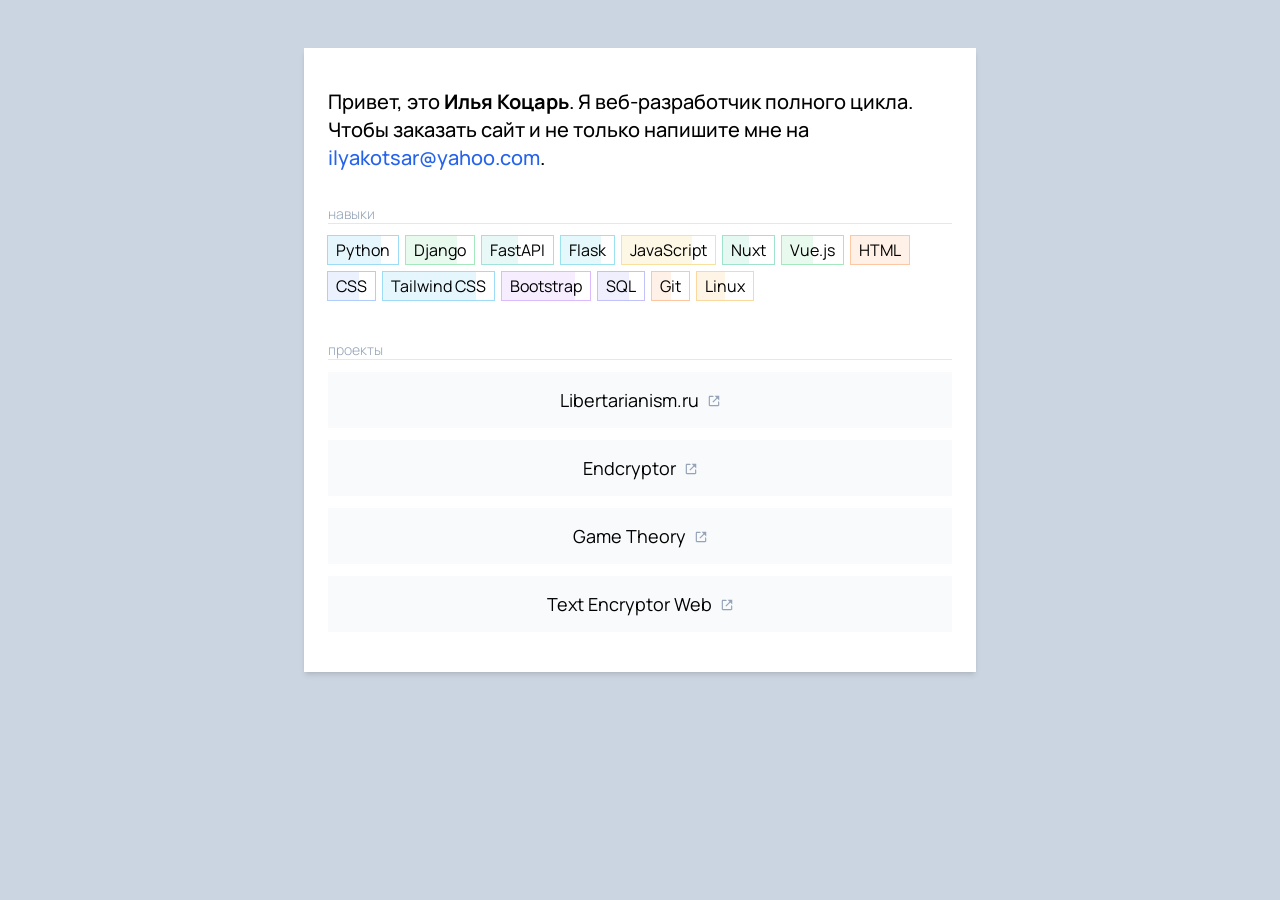
==== commit 29bfa51b: "Update" ====
--- a/ru/index.html
+++ b/ru/index.html
@@ -24,7 +24,7 @@
 			<div class="max-w-2xl bg-white px-6 py-10 m-2 shadow-md">
 				<div class="mb-8 text-xl font-medium">
 					<p>
-						Привет, это <strong>Илья Коцарь</strong>. Я веб-разработчик полного цикла. Чтобы заказать сайт и не только напишите мне на <a href="mailto:ilyakotsar@yahoo.com" class="text-blue-600 hover:text-blue-400 transition">ilyakotsar@yahoo.com</a>.
+						Привет, это <strong>Илья Коцарь</strong>. Я веб-разработчик полного цикла. Чтобы заказать сайт и не только напишите мне на <a href="mailto:ilyakotsar@yahoo.com" class="text-blue-600 hover:text-blue-400 focus:text-blue-400 transition outline-none">ilyakotsar@yahoo.com</a>.
 					</p>
 				</div>
 				<div class="mb-8">
@@ -91,30 +91,30 @@
 				<div>
 					<h3 class="text-slate-400 text-sm font-light border-b border-slate-200 h-5">проекты</h3>
 					<div class="mt-3">
-						<div class="mb-3 flex justify-center bg-slate-50 border-2 border-transparent hover:bg-inherit hover:border-blue-400 py-3 relative transition">
-							<div class="flex items-center">
-								<a href="https://libertarianism.ru/" class="stretched-link text-lg" target="_blank">Libertarianism.ru</a>
-								<div class="ms-2 mt-0.5 text-slate-400">
-									<svg xmlns="http://www.w3.org/2000/svg" width="14" height="14" viewBox="0 0 24 24" fill="currentColor"><path d="m13 3 3.293 3.293-7 7 1.414 1.414 7-7L21 11V3z"></path><path d="M19 19H5V5h7l-2-2H5c-1.103 0-2 .897-2 2v14c0 1.103.897 2 2 2h14c1.103 0 2-.897 2-2v-5l-2-2v7z"></path></svg>
-								</div>
+						<a href="https://libertarianism.ru/" target="_blank" class="mb-3 flex justify-center items-center py-3 text-lg bg-slate-50 border-2 border-transparent hover:bg-inherit hover:border-blue-400 focus:border-blue-400 transition outline-none">
+							<span>Libertarianism.ru</span>
+							<div class="ms-2 mt-0.5 text-slate-400">
+								<svg xmlns="http://www.w3.org/2000/svg" width="14" height="14" viewBox="0 0 24 24" fill="currentColor"><path d="m13 3 3.293 3.293-7 7 1.414 1.414 7-7L21 11V3z"></path><path d="M19 19H5V5h7l-2-2H5c-1.103 0-2 .897-2 2v14c0 1.103.897 2 2 2h14c1.103 0 2-.897 2-2v-5l-2-2v7z"></path></svg>
 							</div>
-						</div>
-						<div class="mb-3 flex justify-center bg-slate-50 border-2 border-transparent hover:bg-inherit hover:border-blue-400 py-3 relative transition">
-							<div class="flex items-center">
-								<a href="https://github.com/ilyakotsar/endcryptor" class="stretched-link text-lg" target="_blank">Endcryptor</a>
-								<div class="ms-2 mt-0.5 text-slate-400">
-									<svg xmlns="http://www.w3.org/2000/svg" width="14" height="14" viewBox="0 0 24 24" fill="currentColor"><path d="m13 3 3.293 3.293-7 7 1.414 1.414 7-7L21 11V3z"></path><path d="M19 19H5V5h7l-2-2H5c-1.103 0-2 .897-2 2v14c0 1.103.897 2 2 2h14c1.103 0 2-.897 2-2v-5l-2-2v7z"></path></svg>
-								</div>
+						</a>
+						<a href="https://github.com/ilyakotsar/endcryptor" target="_blank" class="mb-3 flex justify-center items-center py-3 text-lg bg-slate-50 border-2 border-transparent hover:bg-inherit hover:border-blue-400 focus:border-blue-400 transition outline-none">
+							<span>Endcryptor</span>
+							<div class="ms-2 mt-0.5 text-slate-400">
+								<svg xmlns="http://www.w3.org/2000/svg" width="14" height="14" viewBox="0 0 24 24" fill="currentColor"><path d="m13 3 3.293 3.293-7 7 1.414 1.414 7-7L21 11V3z"></path><path d="M19 19H5V5h7l-2-2H5c-1.103 0-2 .897-2 2v14c0 1.103.897 2 2 2h14c1.103 0 2-.897 2-2v-5l-2-2v7z"></path></svg>
 							</div>
-						</div>
-						<div class="flex justify-center bg-slate-50 border-2 border-transparent hover:bg-inherit hover:border-blue-400 py-3 relative transition">
-							<div class="flex items-center">
-								<a href="https://github.com/ilyakotsar/game-theory" class="stretched-link text-lg" target="_blank">Game Theory</a>
-								<div class="ms-2 mt-0.5 text-slate-400">
-									<svg xmlns="http://www.w3.org/2000/svg" width="14" height="14" viewBox="0 0 24 24" fill="currentColor"><path d="m13 3 3.293 3.293-7 7 1.414 1.414 7-7L21 11V3z"></path><path d="M19 19H5V5h7l-2-2H5c-1.103 0-2 .897-2 2v14c0 1.103.897 2 2 2h14c1.103 0 2-.897 2-2v-5l-2-2v7z"></path></svg>
-								</div>
+						</a>
+						<a href="https://github.com/ilyakotsar/game-theory" target="_blank" class="mb-3 flex justify-center items-center py-3 text-lg bg-slate-50 border-2 border-transparent hover:bg-inherit hover:border-blue-400 focus:border-blue-400 transition outline-none">
+							<span>Game Theory</span>
+							<div class="ms-2 mt-0.5 text-slate-400">
+								<svg xmlns="http://www.w3.org/2000/svg" width="14" height="14" viewBox="0 0 24 24" fill="currentColor"><path d="m13 3 3.293 3.293-7 7 1.414 1.414 7-7L21 11V3z"></path><path d="M19 19H5V5h7l-2-2H5c-1.103 0-2 .897-2 2v14c0 1.103.897 2 2 2h14c1.103 0 2-.897 2-2v-5l-2-2v7z"></path></svg>
 							</div>
-						</div>
+						</a>
+						<a href="https://ilyakotsar.github.io/text-encryptor-web/" target="_blank" class="flex justify-center items-center py-3 text-lg bg-slate-50 border-2 border-transparent hover:bg-inherit hover:border-blue-400 focus:border-blue-400 transition outline-none">
+							<span>Text Encryptor Web</span>
+							<div class="ms-2 mt-0.5 text-slate-400">
+								<svg xmlns="http://www.w3.org/2000/svg" width="14" height="14" viewBox="0 0 24 24" fill="currentColor"><path d="m13 3 3.293 3.293-7 7 1.414 1.414 7-7L21 11V3z"></path><path d="M19 19H5V5h7l-2-2H5c-1.103 0-2 .897-2 2v14c0 1.103.897 2 2 2h14c1.103 0 2-.897 2-2v-5l-2-2v7z"></path></svg>
+							</div>
+						</a>
 					</div>
 				</div>
 			</div>
--- a/main.min.css
+++ b/main.min.css
@@ -1 +1 @@
-/*! tailwindcss v3.4.4 | MIT License | https://tailwindcss.com*/*,:after,:before{box-sizing:border-box;border:0 solid #e5e7eb}:after,:before{--tw-content:""}:host,html{line-height:1.5;-webkit-text-size-adjust:100%;-moz-tab-size:4;-o-tab-size:4;tab-size:4;font-family:Manrope,sans-serif;font-feature-settings:normal;font-variation-settings:normal;-webkit-tap-highlight-color:transparent}body{margin:0;line-height:inherit}hr{height:0;color:inherit;border-top-width:1px}abbr:where([title]){-webkit-text-decoration:underline dotted;text-decoration:underline dotted}h1,h2,h3,h4,h5,h6{font-size:inherit;font-weight:inherit}a{color:inherit;text-decoration:inherit}b,strong{font-weight:bolder}code,kbd,pre,samp{font-family:monospace;font-feature-settings:normal;font-variation-settings:normal;font-size:1em}small{font-size:80%}sub,sup{font-size:75%;line-height:0;position:relative;vertical-align:initial}sub{bottom:-.25em}sup{top:-.5em}table{text-indent:0;border-color:inherit;border-collapse:collapse}button,input,optgroup,select,textarea{font-family:inherit;font-feature-settings:inherit;font-variation-settings:inherit;font-size:100%;font-weight:inherit;line-height:inherit;letter-spacing:inherit;color:inherit;margin:0;padding:0}button,select{text-transform:none}button,input:where([type=button]),input:where([type=reset]),input:where([type=submit]){-webkit-appearance:button;background-color:initial;background-image:none}:-moz-focusring{outline:auto}:-moz-ui-invalid{box-shadow:none}progress{vertical-align:initial}::-webkit-inner-spin-button,::-webkit-outer-spin-button{height:auto}[type=search]{-webkit-appearance:textfield;outline-offset:-2px}::-webkit-search-decoration{-webkit-appearance:none}::-webkit-file-upload-button{-webkit-appearance:button;font:inherit}summary{display:list-item}blockquote,dd,dl,figure,h1,h2,h3,h4,h5,h6,hr,p,pre{margin:0}fieldset{margin:0}fieldset,legend{padding:0}menu,ol,ul{list-style:none;margin:0;padding:0}dialog{padding:0}textarea{resize:vertical}input::-moz-placeholder,textarea::-moz-placeholder{opacity:1;color:#9ca3af}input::placeholder,textarea::placeholder{opacity:1;color:#9ca3af}[role=button],button{cursor:pointer}:disabled{cursor:default}audio,canvas,embed,iframe,img,object,svg,video{display:block;vertical-align:middle}img,video{max-width:100%;height:auto}[hidden]{display:none}*,::backdrop,:after,:before{--tw-border-spacing-x:0;--tw-border-spacing-y:0;--tw-translate-x:0;--tw-translate-y:0;--tw-rotate:0;--tw-skew-x:0;--tw-skew-y:0;--tw-scale-x:1;--tw-scale-y:1;--tw-pan-x: ;--tw-pan-y: ;--tw-pinch-zoom: ;--tw-scroll-snap-strictness:proximity;--tw-gradient-from-position: ;--tw-gradient-via-position: ;--tw-gradient-to-position: ;--tw-ordinal: ;--tw-slashed-zero: ;--tw-numeric-figure: ;--tw-numeric-spacing: ;--tw-numeric-fraction: ;--tw-ring-inset: ;--tw-ring-offset-width:0px;--tw-ring-offset-color:#fff;--tw-ring-color:#3b82f680;--tw-ring-offset-shadow:0 0 #0000;--tw-ring-shadow:0 0 #0000;--tw-shadow:0 0 #0000;--tw-shadow-colored:0 0 #0000;--tw-blur: ;--tw-brightness: ;--tw-contrast: ;--tw-grayscale: ;--tw-hue-rotate: ;--tw-invert: ;--tw-saturate: ;--tw-sepia: ;--tw-drop-shadow: ;--tw-backdrop-blur: ;--tw-backdrop-brightness: ;--tw-backdrop-contrast: ;--tw-backdrop-grayscale: ;--tw-backdrop-hue-rotate: ;--tw-backdrop-invert: ;--tw-backdrop-opacity: ;--tw-backdrop-saturate: ;--tw-backdrop-sepia: ;--tw-contain-size: ;--tw-contain-layout: ;--tw-contain-paint: ;--tw-contain-style: }.absolute{position:absolute}.relative{position:relative}.bottom-0{bottom:0}.left-0{left:0}.m-2{margin:.5rem}.my-10{margin-top:2.5rem;margin-bottom:2.5rem}.mb-2{margin-bottom:.5rem}.mb-3{margin-bottom:.75rem}.mb-8{margin-bottom:2rem}.me-2{margin-inline-end:.5rem}.ms-2{margin-inline-start:.5rem}.mt-0{margin-top:0}.mt-0\.5{margin-top:.125rem}.mt-3{margin-top:.75rem}.flex{display:flex}.h-5{height:1.25rem}.h-7{height:1.75rem}.w-1\/2{width:50%}.w-3\/4{width:75%}.w-4\/6{width:66.666667%}.w-5\/6{width:83.333333%}.w-full{width:100%}.max-w-2xl{max-width:42rem}.flex-wrap{flex-wrap:wrap}.items-center{align-items:center}.justify-center{justify-content:center}.border-2{border-width:2px}.border-b{border-bottom-width:1px}.border-slate-200{--tw-border-opacity:1;border-color:rgb(226 232 240/var(--tw-border-opacity))}.border-transparent{border-color:#0000}.bg-amber-500\/10{background-color:#f59e0b1a}.bg-blue-500\/10{background-color:#3b82f61a}.bg-cyan-500\/10{background-color:#06b6d41a}.bg-emerald-500\/10{background-color:#10b9811a}.bg-green-500\/10{background-color:#22c55e1a}.bg-indigo-500\/10{background-color:#6366f11a}.bg-orange-500\/10{background-color:#f973161a}.bg-purple-500\/10{background-color:#a855f71a}.bg-sky-500\/10{background-color:#0ea5e91a}.bg-slate-300{--tw-bg-opacity:1;background-color:rgb(203 213 225/var(--tw-bg-opacity))}.bg-slate-50{--tw-bg-opacity:1;background-color:rgb(248 250 252/var(--tw-bg-opacity))}.bg-teal-500\/10{background-color:#14b8a61a}.bg-white{--tw-bg-opacity:1;background-color:rgb(255 255 255/var(--tw-bg-opacity))}.bg-yellow-500\/10{background-color:#eab3081a}.px-2{padding-left:.5rem;padding-right:.5rem}.px-6{padding-left:1.5rem;padding-right:1.5rem}.py-10{padding-top:2.5rem;padding-bottom:2.5rem}.py-3{padding-top:.75rem;padding-bottom:.75rem}.text-lg{font-size:1.125rem;line-height:1.75rem}.text-sm{font-size:.875rem;line-height:1.25rem}.text-xl{font-size:1.25rem;line-height:1.75rem}.font-light{font-weight:300}.font-medium{font-weight:500}.text-black{--tw-text-opacity:1;color:rgb(0 0 0/var(--tw-text-opacity))}.text-blue-600{--tw-text-opacity:1;color:rgb(37 99 235/var(--tw-text-opacity))}.text-slate-400{--tw-text-opacity:1;color:rgb(148 163 184/var(--tw-text-opacity))}.shadow-md{--tw-shadow:0 4px 6px -1px #0000001a,0 2px 4px -2px #0000001a;--tw-shadow-colored:0 4px 6px -1px var(--tw-shadow-color),0 2px 4px -2px var(--tw-shadow-color);box-shadow:var(--tw-ring-offset-shadow,0 0 #0000),var(--tw-ring-shadow,0 0 #0000),var(--tw-shadow)}.outline{outline-style:solid}.outline-1{outline-width:1px}.outline-amber-500\/40{outline-color:#f59e0b66}.outline-blue-500\/40{outline-color:#3b82f666}.outline-cyan-500\/40{outline-color:#06b6d466}.outline-emerald-500\/40{outline-color:#10b98166}.outline-green-500\/40{outline-color:#22c55e66}.outline-indigo-500\/40{outline-color:#6366f166}.outline-orange-500\/40{outline-color:#f9731666}.outline-purple-500\/40{outline-color:#a855f766}.outline-sky-500\/40{outline-color:#0ea5e966}.outline-teal-500\/40{outline-color:#14b8a666}.outline-yellow-500\/40{outline-color:#eab30866}.transition{transition-property:color,background-color,border-color,text-decoration-color,fill,stroke,opacity,box-shadow,transform,filter,-webkit-backdrop-filter;transition-property:color,background-color,border-color,text-decoration-color,fill,stroke,opacity,box-shadow,transform,filter,backdrop-filter;transition-property:color,background-color,border-color,text-decoration-color,fill,stroke,opacity,box-shadow,transform,filter,backdrop-filter,-webkit-backdrop-filter;transition-timing-function:cubic-bezier(.4,0,.2,1);transition-duration:.15s}::-moz-selection{background-color:#60a5fa33}::selection{background-color:#60a5fa33}a:focus-visible{outline:2px dotted #2563eb}.stretched-link:after{position:absolute;top:0;right:0;bottom:0;left:0;z-index:1;content:""}.hover\:border-blue-400:hover{--tw-border-opacity:1;border-color:rgb(96 165 250/var(--tw-border-opacity))}.hover\:bg-inherit:hover{background-color:inherit}.hover\:text-blue-400:hover{--tw-text-opacity:1;color:rgb(96 165 250/var(--tw-text-opacity))}+/*! tailwindcss v3.4.6 | MIT License | https://tailwindcss.com*/*,:after,:before{box-sizing:border-box;border:0 solid #e5e7eb}:after,:before{--tw-content:""}:host,html{line-height:1.5;-webkit-text-size-adjust:100%;-moz-tab-size:4;-o-tab-size:4;tab-size:4;font-family:Manrope,sans-serif;font-feature-settings:normal;font-variation-settings:normal;-webkit-tap-highlight-color:transparent}body{margin:0;line-height:inherit}hr{height:0;color:inherit;border-top-width:1px}abbr:where([title]){-webkit-text-decoration:underline dotted;text-decoration:underline dotted}h1,h2,h3,h4,h5,h6{font-size:inherit;font-weight:inherit}a{color:inherit;text-decoration:inherit}b,strong{font-weight:bolder}code,kbd,pre,samp{font-family:monospace;font-feature-settings:normal;font-variation-settings:normal;font-size:1em}small{font-size:80%}sub,sup{font-size:75%;line-height:0;position:relative;vertical-align:initial}sub{bottom:-.25em}sup{top:-.5em}table{text-indent:0;border-color:inherit;border-collapse:collapse}button,input,optgroup,select,textarea{font-family:inherit;font-feature-settings:inherit;font-variation-settings:inherit;font-size:100%;font-weight:inherit;line-height:inherit;letter-spacing:inherit;color:inherit;margin:0;padding:0}button,select{text-transform:none}button,input:where([type=button]),input:where([type=reset]),input:where([type=submit]){-webkit-appearance:button;background-color:initial;background-image:none}:-moz-focusring{outline:auto}:-moz-ui-invalid{box-shadow:none}progress{vertical-align:initial}::-webkit-inner-spin-button,::-webkit-outer-spin-button{height:auto}[type=search]{-webkit-appearance:textfield;outline-offset:-2px}::-webkit-search-decoration{-webkit-appearance:none}::-webkit-file-upload-button{-webkit-appearance:button;font:inherit}summary{display:list-item}blockquote,dd,dl,figure,h1,h2,h3,h4,h5,h6,hr,p,pre{margin:0}fieldset{margin:0}fieldset,legend{padding:0}menu,ol,ul{list-style:none;margin:0;padding:0}dialog{padding:0}textarea{resize:vertical}input::-moz-placeholder,textarea::-moz-placeholder{opacity:1;color:#9ca3af}input::placeholder,textarea::placeholder{opacity:1;color:#9ca3af}[role=button],button{cursor:pointer}:disabled{cursor:default}audio,canvas,embed,iframe,img,object,svg,video{display:block;vertical-align:middle}img,video{max-width:100%;height:auto}[hidden]{display:none}*,::backdrop,:after,:before{--tw-border-spacing-x:0;--tw-border-spacing-y:0;--tw-translate-x:0;--tw-translate-y:0;--tw-rotate:0;--tw-skew-x:0;--tw-skew-y:0;--tw-scale-x:1;--tw-scale-y:1;--tw-pan-x: ;--tw-pan-y: ;--tw-pinch-zoom: ;--tw-scroll-snap-strictness:proximity;--tw-gradient-from-position: ;--tw-gradient-via-position: ;--tw-gradient-to-position: ;--tw-ordinal: ;--tw-slashed-zero: ;--tw-numeric-figure: ;--tw-numeric-spacing: ;--tw-numeric-fraction: ;--tw-ring-inset: ;--tw-ring-offset-width:0px;--tw-ring-offset-color:#fff;--tw-ring-color:#3b82f680;--tw-ring-offset-shadow:0 0 #0000;--tw-ring-shadow:0 0 #0000;--tw-shadow:0 0 #0000;--tw-shadow-colored:0 0 #0000;--tw-blur: ;--tw-brightness: ;--tw-contrast: ;--tw-grayscale: ;--tw-hue-rotate: ;--tw-invert: ;--tw-saturate: ;--tw-sepia: ;--tw-drop-shadow: ;--tw-backdrop-blur: ;--tw-backdrop-brightness: ;--tw-backdrop-contrast: ;--tw-backdrop-grayscale: ;--tw-backdrop-hue-rotate: ;--tw-backdrop-invert: ;--tw-backdrop-opacity: ;--tw-backdrop-saturate: ;--tw-backdrop-sepia: ;--tw-contain-size: ;--tw-contain-layout: ;--tw-contain-paint: ;--tw-contain-style: }.absolute{position:absolute}.relative{position:relative}.bottom-0{bottom:0}.left-0{left:0}.m-2{margin:.5rem}.my-10{margin-top:2.5rem;margin-bottom:2.5rem}.mb-2{margin-bottom:.5rem}.mb-3{margin-bottom:.75rem}.mb-8{margin-bottom:2rem}.me-2{margin-inline-end:.5rem}.ms-2{margin-inline-start:.5rem}.mt-0\.5{margin-top:.125rem}.mt-3{margin-top:.75rem}.flex{display:flex}.h-5{height:1.25rem}.h-7{height:1.75rem}.w-1\/2{width:50%}.w-3\/4{width:75%}.w-4\/6{width:66.666667%}.w-5\/6{width:83.333333%}.w-full{width:100%}.max-w-2xl{max-width:42rem}.flex-wrap{flex-wrap:wrap}.items-center{align-items:center}.justify-center{justify-content:center}.border-2{border-width:2px}.border-b{border-bottom-width:1px}.border-slate-200{--tw-border-opacity:1;border-color:rgb(226 232 240/var(--tw-border-opacity))}.border-transparent{border-color:#0000}.bg-amber-500\/10{background-color:#f59e0b1a}.bg-blue-500\/10{background-color:#3b82f61a}.bg-cyan-500\/10{background-color:#06b6d41a}.bg-emerald-500\/10{background-color:#10b9811a}.bg-green-500\/10{background-color:#22c55e1a}.bg-indigo-500\/10{background-color:#6366f11a}.bg-orange-500\/10{background-color:#f973161a}.bg-purple-500\/10{background-color:#a855f71a}.bg-sky-500\/10{background-color:#0ea5e91a}.bg-slate-300{--tw-bg-opacity:1;background-color:rgb(203 213 225/var(--tw-bg-opacity))}.bg-slate-50{--tw-bg-opacity:1;background-color:rgb(248 250 252/var(--tw-bg-opacity))}.bg-teal-500\/10{background-color:#14b8a61a}.bg-white{--tw-bg-opacity:1;background-color:rgb(255 255 255/var(--tw-bg-opacity))}.bg-yellow-500\/10{background-color:#eab3081a}.px-2{padding-left:.5rem;padding-right:.5rem}.px-6{padding-left:1.5rem;padding-right:1.5rem}.py-10{padding-top:2.5rem;padding-bottom:2.5rem}.py-3{padding-top:.75rem;padding-bottom:.75rem}.text-lg{font-size:1.125rem;line-height:1.75rem}.text-sm{font-size:.875rem;line-height:1.25rem}.text-xl{font-size:1.25rem;line-height:1.75rem}.font-light{font-weight:300}.font-medium{font-weight:500}.text-black{--tw-text-opacity:1;color:rgb(0 0 0/var(--tw-text-opacity))}.text-blue-600{--tw-text-opacity:1;color:rgb(37 99 235/var(--tw-text-opacity))}.text-slate-400{--tw-text-opacity:1;color:rgb(148 163 184/var(--tw-text-opacity))}.shadow-md{--tw-shadow:0 4px 6px -1px #0000001a,0 2px 4px -2px #0000001a;--tw-shadow-colored:0 4px 6px -1px var(--tw-shadow-color),0 2px 4px -2px var(--tw-shadow-color);box-shadow:var(--tw-ring-offset-shadow,0 0 #0000),var(--tw-ring-shadow,0 0 #0000),var(--tw-shadow)}.outline-none{outline:2px solid #0000;outline-offset:2px}.outline{outline-style:solid}.outline-1{outline-width:1px}.outline-amber-500\/40{outline-color:#f59e0b66}.outline-blue-500\/40{outline-color:#3b82f666}.outline-cyan-500\/40{outline-color:#06b6d466}.outline-emerald-500\/40{outline-color:#10b98166}.outline-green-500\/40{outline-color:#22c55e66}.outline-indigo-500\/40{outline-color:#6366f166}.outline-orange-500\/40{outline-color:#f9731666}.outline-purple-500\/40{outline-color:#a855f766}.outline-sky-500\/40{outline-color:#0ea5e966}.outline-teal-500\/40{outline-color:#14b8a666}.outline-yellow-500\/40{outline-color:#eab30866}.transition{transition-property:color,background-color,border-color,text-decoration-color,fill,stroke,opacity,box-shadow,transform,filter,-webkit-backdrop-filter;transition-property:color,background-color,border-color,text-decoration-color,fill,stroke,opacity,box-shadow,transform,filter,backdrop-filter;transition-property:color,background-color,border-color,text-decoration-color,fill,stroke,opacity,box-shadow,transform,filter,backdrop-filter,-webkit-backdrop-filter;transition-timing-function:cubic-bezier(.4,0,.2,1);transition-duration:.15s}::-moz-selection{background-color:#3b82f633}::selection{background-color:#3b82f633}.hover\:border-blue-400:hover{--tw-border-opacity:1;border-color:rgb(96 165 250/var(--tw-border-opacity))}.hover\:bg-inherit:hover{background-color:inherit}.hover\:text-blue-400:hover{--tw-text-opacity:1;color:rgb(96 165 250/var(--tw-text-opacity))}.focus\:border-blue-400:focus{--tw-border-opacity:1;border-color:rgb(96 165 250/var(--tw-border-opacity))}.focus\:text-blue-400:focus{--tw-text-opacity:1;color:rgb(96 165 250/var(--tw-text-opacity))}
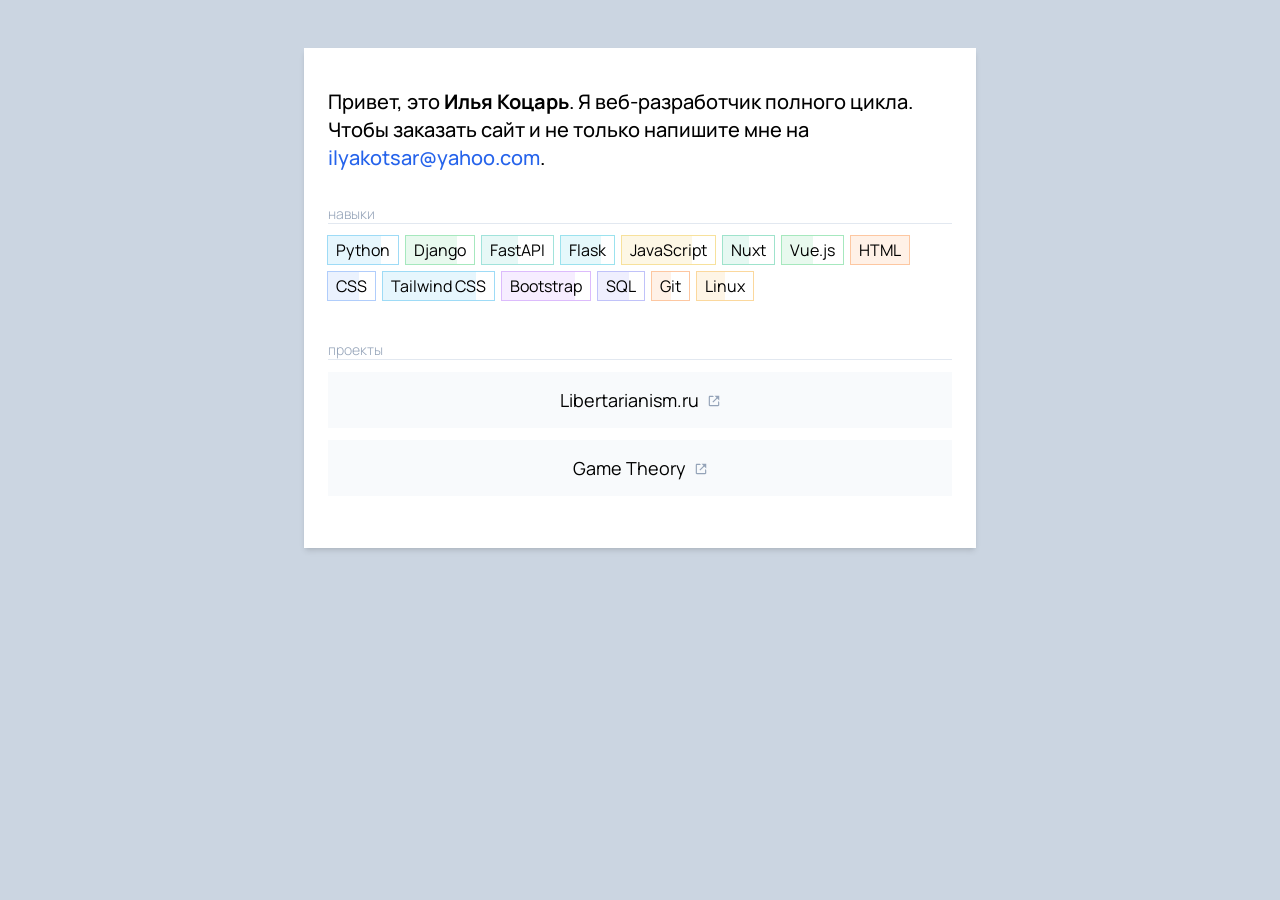
==== commit 361cf618: "Update" ====
--- a/ru/index.html
+++ b/ru/index.html
@@ -97,20 +97,8 @@
 								<svg xmlns="http://www.w3.org/2000/svg" width="14" height="14" viewBox="0 0 24 24" fill="currentColor"><path d="m13 3 3.293 3.293-7 7 1.414 1.414 7-7L21 11V3z"></path><path d="M19 19H5V5h7l-2-2H5c-1.103 0-2 .897-2 2v14c0 1.103.897 2 2 2h14c1.103 0 2-.897 2-2v-5l-2-2v7z"></path></svg>
 							</div>
 						</a>
-						<a href="https://github.com/ilyakotsar/endcryptor" target="_blank" class="mb-3 flex justify-center items-center py-3 text-lg bg-slate-50 border-2 border-transparent hover:bg-inherit hover:border-blue-400 focus:border-blue-400 transition outline-none">
-							<span>Endcryptor</span>
-							<div class="ms-2 mt-0.5 text-slate-400">
-								<svg xmlns="http://www.w3.org/2000/svg" width="14" height="14" viewBox="0 0 24 24" fill="currentColor"><path d="m13 3 3.293 3.293-7 7 1.414 1.414 7-7L21 11V3z"></path><path d="M19 19H5V5h7l-2-2H5c-1.103 0-2 .897-2 2v14c0 1.103.897 2 2 2h14c1.103 0 2-.897 2-2v-5l-2-2v7z"></path></svg>
-							</div>
-						</a>
 						<a href="https://github.com/ilyakotsar/game-theory" target="_blank" class="mb-3 flex justify-center items-center py-3 text-lg bg-slate-50 border-2 border-transparent hover:bg-inherit hover:border-blue-400 focus:border-blue-400 transition outline-none">
 							<span>Game Theory</span>
-							<div class="ms-2 mt-0.5 text-slate-400">
-								<svg xmlns="http://www.w3.org/2000/svg" width="14" height="14" viewBox="0 0 24 24" fill="currentColor"><path d="m13 3 3.293 3.293-7 7 1.414 1.414 7-7L21 11V3z"></path><path d="M19 19H5V5h7l-2-2H5c-1.103 0-2 .897-2 2v14c0 1.103.897 2 2 2h14c1.103 0 2-.897 2-2v-5l-2-2v7z"></path></svg>
-							</div>
-						</a>
-						<a href="https://ilyakotsar.github.io/text-encryptor-web/" target="_blank" class="flex justify-center items-center py-3 text-lg bg-slate-50 border-2 border-transparent hover:bg-inherit hover:border-blue-400 focus:border-blue-400 transition outline-none">
-							<span>Text Encryptor Web</span>
 							<div class="ms-2 mt-0.5 text-slate-400">
 								<svg xmlns="http://www.w3.org/2000/svg" width="14" height="14" viewBox="0 0 24 24" fill="currentColor"><path d="m13 3 3.293 3.293-7 7 1.414 1.414 7-7L21 11V3z"></path><path d="M19 19H5V5h7l-2-2H5c-1.103 0-2 .897-2 2v14c0 1.103.897 2 2 2h14c1.103 0 2-.897 2-2v-5l-2-2v7z"></path></svg>
 							</div>
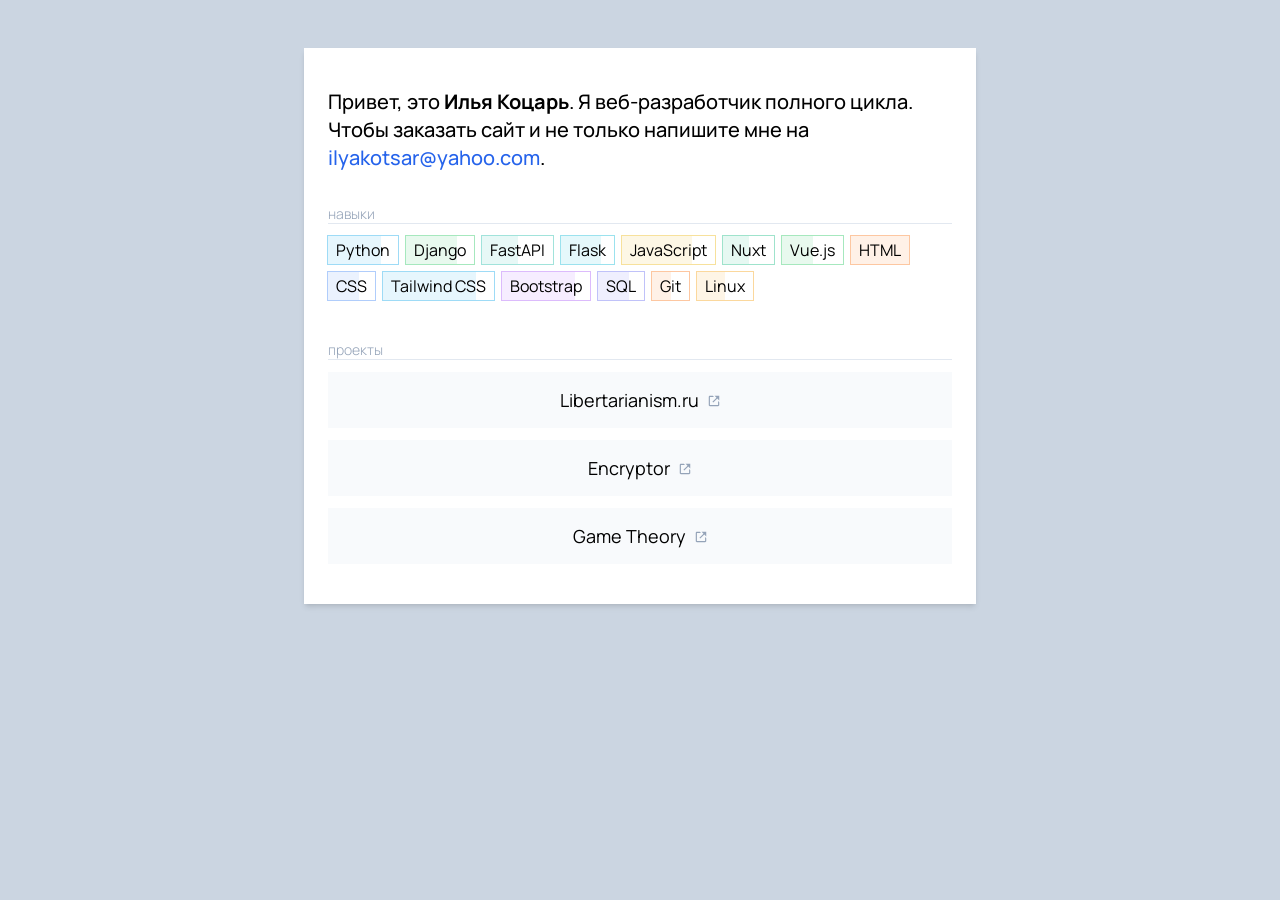
==== commit c6031d18: "Update" ====
--- a/ru/index.html
+++ b/ru/index.html
@@ -3,7 +3,6 @@
 	<head>
 		<meta charset="utf-8">
 		<meta name="viewport" content="width=device-width, initial-scale=1">
-		<meta name="author" content="Ilya Kotsar">
 		<title>Илья Коцарь</title>
 		<link rel="icon" type="image/png" href="https://avatars.githubusercontent.com/u/57188064?v=4">
 		<link rel="preconnect" href="https://fonts.googleapis.com">
@@ -24,7 +23,7 @@
 			<div class="max-w-2xl bg-white px-6 py-10 m-2 shadow-md">
 				<div class="mb-8 text-xl font-medium">
 					<p>
-						Привет, это <strong>Илья Коцарь</strong>. Я веб-разработчик полного цикла. Чтобы заказать сайт и не только напишите мне на <a href="mailto:ilyakotsar@yahoo.com" class="text-blue-600 hover:text-blue-400 focus:text-blue-400 transition outline-none">ilyakotsar@yahoo.com</a>.
+						Привет, это <strong>Илья Коцарь</strong>. Я веб-разработчик полного цикла. Чтобы заказать сайт и не только напишите мне на <a href="mailto:ilyakotsar@yahoo.com" class="text-blue-600 hover:text-blue-400 transition">ilyakotsar@yahoo.com</a>.
 					</p>
 				</div>
 				<div class="mb-8">
@@ -91,16 +90,22 @@
 				<div>
 					<h3 class="text-slate-400 text-sm font-light border-b border-slate-200 h-5">проекты</h3>
 					<div class="mt-3">
-						<a href="https://libertarianism.ru/" target="_blank" class="mb-3 flex justify-center items-center py-3 text-lg bg-slate-50 border-2 border-transparent hover:bg-inherit hover:border-blue-400 focus:border-blue-400 transition outline-none">
+						<a href="https://libertarianism.ru/" target="_blank" class="mb-3 flex justify-center items-center py-3 text-lg bg-slate-50 border-2 border-transparent hover:bg-inherit hover:border-blue-400 transition">
 							<span>Libertarianism.ru</span>
 							<div class="ms-2 mt-0.5 text-slate-400">
-								<svg xmlns="http://www.w3.org/2000/svg" width="14" height="14" viewBox="0 0 24 24" fill="currentColor"><path d="m13 3 3.293 3.293-7 7 1.414 1.414 7-7L21 11V3z"></path><path d="M19 19H5V5h7l-2-2H5c-1.103 0-2 .897-2 2v14c0 1.103.897 2 2 2h14c1.103 0 2-.897 2-2v-5l-2-2v7z"></path></svg>
+								<svg xmlns="http://www.w3.org/2000/svg" width="14" height="14" viewBox="0 0 24 24"><path d="m13 3 3.293 3.293-7 7 1.414 1.414 7-7L21 11V3z"></path><path d="M19 19H5V5h7l-2-2H5c-1.103 0-2 .897-2 2v14c0 1.103.897 2 2 2h14c1.103 0 2-.897 2-2v-5l-2-2v7z"></path></svg>
 							</div>
 						</a>
-						<a href="https://github.com/ilyakotsar/game-theory" target="_blank" class="mb-3 flex justify-center items-center py-3 text-lg bg-slate-50 border-2 border-transparent hover:bg-inherit hover:border-blue-400 focus:border-blue-400 transition outline-none">
+						<a href="https://github.com/ilyakotsar/encryptor" target="_blank" class="mb-3 flex justify-center items-center py-3 text-lg bg-slate-50 border-2 border-transparent hover:bg-inherit hover:border-blue-400 transition">
+							<span>Encryptor</span>
+							<div class="ms-2 mt-0.5 text-slate-400">
+								<svg xmlns="http://www.w3.org/2000/svg" width="14" height="14" viewBox="0 0 24 24"><path d="m13 3 3.293 3.293-7 7 1.414 1.414 7-7L21 11V3z"></path><path d="M19 19H5V5h7l-2-2H5c-1.103 0-2 .897-2 2v14c0 1.103.897 2 2 2h14c1.103 0 2-.897 2-2v-5l-2-2v7z"></path></svg>
+							</div>
+						</a>
+						<a href="https://github.com/ilyakotsar/game-theory" target="_blank" class="flex justify-center items-center py-3 text-lg bg-slate-50 border-2 border-transparent hover:bg-inherit hover:border-blue-400 transition">
 							<span>Game Theory</span>
 							<div class="ms-2 mt-0.5 text-slate-400">
-								<svg xmlns="http://www.w3.org/2000/svg" width="14" height="14" viewBox="0 0 24 24" fill="currentColor"><path d="m13 3 3.293 3.293-7 7 1.414 1.414 7-7L21 11V3z"></path><path d="M19 19H5V5h7l-2-2H5c-1.103 0-2 .897-2 2v14c0 1.103.897 2 2 2h14c1.103 0 2-.897 2-2v-5l-2-2v7z"></path></svg>
+								<svg xmlns="http://www.w3.org/2000/svg" width="14" height="14" viewBox="0 0 24 24"><path d="m13 3 3.293 3.293-7 7 1.414 1.414 7-7L21 11V3z"></path><path d="M19 19H5V5h7l-2-2H5c-1.103 0-2 .897-2 2v14c0 1.103.897 2 2 2h14c1.103 0 2-.897 2-2v-5l-2-2v7z"></path></svg>
 							</div>
 						</a>
 					</div>
--- a/main.min.css
+++ b/main.min.css
@@ -1 +1 @@
-/*! tailwindcss v3.4.6 | MIT License | https://tailwindcss.com*/*,:after,:before{box-sizing:border-box;border:0 solid #e5e7eb}:after,:before{--tw-content:""}:host,html{line-height:1.5;-webkit-text-size-adjust:100%;-moz-tab-size:4;-o-tab-size:4;tab-size:4;font-family:Manrope,sans-serif;font-feature-settings:normal;font-variation-settings:normal;-webkit-tap-highlight-color:transparent}body{margin:0;line-height:inherit}hr{height:0;color:inherit;border-top-width:1px}abbr:where([title]){-webkit-text-decoration:underline dotted;text-decoration:underline dotted}h1,h2,h3,h4,h5,h6{font-size:inherit;font-weight:inherit}a{color:inherit;text-decoration:inherit}b,strong{font-weight:bolder}code,kbd,pre,samp{font-family:monospace;font-feature-settings:normal;font-variation-settings:normal;font-size:1em}small{font-size:80%}sub,sup{font-size:75%;line-height:0;position:relative;vertical-align:initial}sub{bottom:-.25em}sup{top:-.5em}table{text-indent:0;border-color:inherit;border-collapse:collapse}button,input,optgroup,select,textarea{font-family:inherit;font-feature-settings:inherit;font-variation-settings:inherit;font-size:100%;font-weight:inherit;line-height:inherit;letter-spacing:inherit;color:inherit;margin:0;padding:0}button,select{text-transform:none}button,input:where([type=button]),input:where([type=reset]),input:where([type=submit]){-webkit-appearance:button;background-color:initial;background-image:none}:-moz-focusring{outline:auto}:-moz-ui-invalid{box-shadow:none}progress{vertical-align:initial}::-webkit-inner-spin-button,::-webkit-outer-spin-button{height:auto}[type=search]{-webkit-appearance:textfield;outline-offset:-2px}::-webkit-search-decoration{-webkit-appearance:none}::-webkit-file-upload-button{-webkit-appearance:button;font:inherit}summary{display:list-item}blockquote,dd,dl,figure,h1,h2,h3,h4,h5,h6,hr,p,pre{margin:0}fieldset{margin:0}fieldset,legend{padding:0}menu,ol,ul{list-style:none;margin:0;padding:0}dialog{padding:0}textarea{resize:vertical}input::-moz-placeholder,textarea::-moz-placeholder{opacity:1;color:#9ca3af}input::placeholder,textarea::placeholder{opacity:1;color:#9ca3af}[role=button],button{cursor:pointer}:disabled{cursor:default}audio,canvas,embed,iframe,img,object,svg,video{display:block;vertical-align:middle}img,video{max-width:100%;height:auto}[hidden]{display:none}*,::backdrop,:after,:before{--tw-border-spacing-x:0;--tw-border-spacing-y:0;--tw-translate-x:0;--tw-translate-y:0;--tw-rotate:0;--tw-skew-x:0;--tw-skew-y:0;--tw-scale-x:1;--tw-scale-y:1;--tw-pan-x: ;--tw-pan-y: ;--tw-pinch-zoom: ;--tw-scroll-snap-strictness:proximity;--tw-gradient-from-position: ;--tw-gradient-via-position: ;--tw-gradient-to-position: ;--tw-ordinal: ;--tw-slashed-zero: ;--tw-numeric-figure: ;--tw-numeric-spacing: ;--tw-numeric-fraction: ;--tw-ring-inset: ;--tw-ring-offset-width:0px;--tw-ring-offset-color:#fff;--tw-ring-color:#3b82f680;--tw-ring-offset-shadow:0 0 #0000;--tw-ring-shadow:0 0 #0000;--tw-shadow:0 0 #0000;--tw-shadow-colored:0 0 #0000;--tw-blur: ;--tw-brightness: ;--tw-contrast: ;--tw-grayscale: ;--tw-hue-rotate: ;--tw-invert: ;--tw-saturate: ;--tw-sepia: ;--tw-drop-shadow: ;--tw-backdrop-blur: ;--tw-backdrop-brightness: ;--tw-backdrop-contrast: ;--tw-backdrop-grayscale: ;--tw-backdrop-hue-rotate: ;--tw-backdrop-invert: ;--tw-backdrop-opacity: ;--tw-backdrop-saturate: ;--tw-backdrop-sepia: ;--tw-contain-size: ;--tw-contain-layout: ;--tw-contain-paint: ;--tw-contain-style: }.absolute{position:absolute}.relative{position:relative}.bottom-0{bottom:0}.left-0{left:0}.m-2{margin:.5rem}.my-10{margin-top:2.5rem;margin-bottom:2.5rem}.mb-2{margin-bottom:.5rem}.mb-3{margin-bottom:.75rem}.mb-8{margin-bottom:2rem}.me-2{margin-inline-end:.5rem}.ms-2{margin-inline-start:.5rem}.mt-0\.5{margin-top:.125rem}.mt-3{margin-top:.75rem}.flex{display:flex}.h-5{height:1.25rem}.h-7{height:1.75rem}.w-1\/2{width:50%}.w-3\/4{width:75%}.w-4\/6{width:66.666667%}.w-5\/6{width:83.333333%}.w-full{width:100%}.max-w-2xl{max-width:42rem}.flex-wrap{flex-wrap:wrap}.items-center{align-items:center}.justify-center{justify-content:center}.border-2{border-width:2px}.border-b{border-bottom-width:1px}.border-slate-200{--tw-border-opacity:1;border-color:rgb(226 232 240/var(--tw-border-opacity))}.border-transparent{border-color:#0000}.bg-amber-500\/10{background-color:#f59e0b1a}.bg-blue-500\/10{background-color:#3b82f61a}.bg-cyan-500\/10{background-color:#06b6d41a}.bg-emerald-500\/10{background-color:#10b9811a}.bg-green-500\/10{background-color:#22c55e1a}.bg-indigo-500\/10{background-color:#6366f11a}.bg-orange-500\/10{background-color:#f973161a}.bg-purple-500\/10{background-color:#a855f71a}.bg-sky-500\/10{background-color:#0ea5e91a}.bg-slate-300{--tw-bg-opacity:1;background-color:rgb(203 213 225/var(--tw-bg-opacity))}.bg-slate-50{--tw-bg-opacity:1;background-color:rgb(248 250 252/var(--tw-bg-opacity))}.bg-teal-500\/10{background-color:#14b8a61a}.bg-white{--tw-bg-opacity:1;background-color:rgb(255 255 255/var(--tw-bg-opacity))}.bg-yellow-500\/10{background-color:#eab3081a}.px-2{padding-left:.5rem;padding-right:.5rem}.px-6{padding-left:1.5rem;padding-right:1.5rem}.py-10{padding-top:2.5rem;padding-bottom:2.5rem}.py-3{padding-top:.75rem;padding-bottom:.75rem}.text-lg{font-size:1.125rem;line-height:1.75rem}.text-sm{font-size:.875rem;line-height:1.25rem}.text-xl{font-size:1.25rem;line-height:1.75rem}.font-light{font-weight:300}.font-medium{font-weight:500}.text-black{--tw-text-opacity:1;color:rgb(0 0 0/var(--tw-text-opacity))}.text-blue-600{--tw-text-opacity:1;color:rgb(37 99 235/var(--tw-text-opacity))}.text-slate-400{--tw-text-opacity:1;color:rgb(148 163 184/var(--tw-text-opacity))}.shadow-md{--tw-shadow:0 4px 6px -1px #0000001a,0 2px 4px -2px #0000001a;--tw-shadow-colored:0 4px 6px -1px var(--tw-shadow-color),0 2px 4px -2px var(--tw-shadow-color);box-shadow:var(--tw-ring-offset-shadow,0 0 #0000),var(--tw-ring-shadow,0 0 #0000),var(--tw-shadow)}.outline-none{outline:2px solid #0000;outline-offset:2px}.outline{outline-style:solid}.outline-1{outline-width:1px}.outline-amber-500\/40{outline-color:#f59e0b66}.outline-blue-500\/40{outline-color:#3b82f666}.outline-cyan-500\/40{outline-color:#06b6d466}.outline-emerald-500\/40{outline-color:#10b98166}.outline-green-500\/40{outline-color:#22c55e66}.outline-indigo-500\/40{outline-color:#6366f166}.outline-orange-500\/40{outline-color:#f9731666}.outline-purple-500\/40{outline-color:#a855f766}.outline-sky-500\/40{outline-color:#0ea5e966}.outline-teal-500\/40{outline-color:#14b8a666}.outline-yellow-500\/40{outline-color:#eab30866}.transition{transition-property:color,background-color,border-color,text-decoration-color,fill,stroke,opacity,box-shadow,transform,filter,-webkit-backdrop-filter;transition-property:color,background-color,border-color,text-decoration-color,fill,stroke,opacity,box-shadow,transform,filter,backdrop-filter;transition-property:color,background-color,border-color,text-decoration-color,fill,stroke,opacity,box-shadow,transform,filter,backdrop-filter,-webkit-backdrop-filter;transition-timing-function:cubic-bezier(.4,0,.2,1);transition-duration:.15s}::-moz-selection{background-color:#3b82f633}::selection{background-color:#3b82f633}.hover\:border-blue-400:hover{--tw-border-opacity:1;border-color:rgb(96 165 250/var(--tw-border-opacity))}.hover\:bg-inherit:hover{background-color:inherit}.hover\:text-blue-400:hover{--tw-text-opacity:1;color:rgb(96 165 250/var(--tw-text-opacity))}.focus\:border-blue-400:focus{--tw-border-opacity:1;border-color:rgb(96 165 250/var(--tw-border-opacity))}.focus\:text-blue-400:focus{--tw-text-opacity:1;color:rgb(96 165 250/var(--tw-text-opacity))}+/*! tailwindcss v3.4.7 | MIT License | https://tailwindcss.com*/*,:after,:before{box-sizing:border-box;border:0 solid #e5e7eb}:after,:before{--tw-content:""}:host,html{line-height:1.5;-webkit-text-size-adjust:100%;-moz-tab-size:4;-o-tab-size:4;tab-size:4;font-family:Manrope,sans-serif;font-feature-settings:normal;font-variation-settings:normal;-webkit-tap-highlight-color:transparent}body{margin:0;line-height:inherit}hr{height:0;color:inherit;border-top-width:1px}abbr:where([title]){-webkit-text-decoration:underline dotted;text-decoration:underline dotted}h1,h2,h3,h4,h5,h6{font-size:inherit;font-weight:inherit}a{color:inherit;text-decoration:inherit}b,strong{font-weight:bolder}code,kbd,pre,samp{font-family:monospace;font-feature-settings:normal;font-variation-settings:normal;font-size:1em}small{font-size:80%}sub,sup{font-size:75%;line-height:0;position:relative;vertical-align:initial}sub{bottom:-.25em}sup{top:-.5em}table{text-indent:0;border-color:inherit;border-collapse:collapse}button,input,optgroup,select,textarea{font-family:inherit;font-feature-settings:inherit;font-variation-settings:inherit;font-size:100%;font-weight:inherit;line-height:inherit;letter-spacing:inherit;color:inherit;margin:0;padding:0}button,select{text-transform:none}button,input:where([type=button]),input:where([type=reset]),input:where([type=submit]){-webkit-appearance:button;background-color:initial;background-image:none}:-moz-focusring{outline:auto}:-moz-ui-invalid{box-shadow:none}progress{vertical-align:initial}::-webkit-inner-spin-button,::-webkit-outer-spin-button{height:auto}[type=search]{-webkit-appearance:textfield;outline-offset:-2px}::-webkit-search-decoration{-webkit-appearance:none}::-webkit-file-upload-button{-webkit-appearance:button;font:inherit}summary{display:list-item}blockquote,dd,dl,figure,h1,h2,h3,h4,h5,h6,hr,p,pre{margin:0}fieldset{margin:0}fieldset,legend{padding:0}menu,ol,ul{list-style:none;margin:0;padding:0}dialog{padding:0}textarea{resize:vertical}input::-moz-placeholder,textarea::-moz-placeholder{opacity:1;color:#9ca3af}input::placeholder,textarea::placeholder{opacity:1;color:#9ca3af}[role=button],button{cursor:pointer}:disabled{cursor:default}audio,canvas,embed,iframe,img,object,svg,video{display:block;vertical-align:middle}img,video{max-width:100%;height:auto}[hidden]{display:none}*,::backdrop,:after,:before{--tw-border-spacing-x:0;--tw-border-spacing-y:0;--tw-translate-x:0;--tw-translate-y:0;--tw-rotate:0;--tw-skew-x:0;--tw-skew-y:0;--tw-scale-x:1;--tw-scale-y:1;--tw-pan-x: ;--tw-pan-y: ;--tw-pinch-zoom: ;--tw-scroll-snap-strictness:proximity;--tw-gradient-from-position: ;--tw-gradient-via-position: ;--tw-gradient-to-position: ;--tw-ordinal: ;--tw-slashed-zero: ;--tw-numeric-figure: ;--tw-numeric-spacing: ;--tw-numeric-fraction: ;--tw-ring-inset: ;--tw-ring-offset-width:0px;--tw-ring-offset-color:#fff;--tw-ring-color:#3b82f680;--tw-ring-offset-shadow:0 0 #0000;--tw-ring-shadow:0 0 #0000;--tw-shadow:0 0 #0000;--tw-shadow-colored:0 0 #0000;--tw-blur: ;--tw-brightness: ;--tw-contrast: ;--tw-grayscale: ;--tw-hue-rotate: ;--tw-invert: ;--tw-saturate: ;--tw-sepia: ;--tw-drop-shadow: ;--tw-backdrop-blur: ;--tw-backdrop-brightness: ;--tw-backdrop-contrast: ;--tw-backdrop-grayscale: ;--tw-backdrop-hue-rotate: ;--tw-backdrop-invert: ;--tw-backdrop-opacity: ;--tw-backdrop-saturate: ;--tw-backdrop-sepia: ;--tw-contain-size: ;--tw-contain-layout: ;--tw-contain-paint: ;--tw-contain-style: }.absolute{position:absolute}.relative{position:relative}.bottom-0{bottom:0}.left-0{left:0}.m-2{margin:.5rem}.my-10{margin-top:2.5rem;margin-bottom:2.5rem}.mb-2{margin-bottom:.5rem}.mb-3{margin-bottom:.75rem}.mb-8{margin-bottom:2rem}.me-2{margin-inline-end:.5rem}.ms-2{margin-inline-start:.5rem}.mt-0\.5{margin-top:.125rem}.mt-3{margin-top:.75rem}.flex{display:flex}.h-5{height:1.25rem}.h-7{height:1.75rem}.w-1\/2{width:50%}.w-3\/4{width:75%}.w-4\/6{width:66.666667%}.w-5\/6{width:83.333333%}.w-full{width:100%}.max-w-2xl{max-width:42rem}.flex-wrap{flex-wrap:wrap}.items-center{align-items:center}.justify-center{justify-content:center}.border-2{border-width:2px}.border-b{border-bottom-width:1px}.border-slate-200{--tw-border-opacity:1;border-color:rgb(226 232 240/var(--tw-border-opacity))}.border-transparent{border-color:#0000}.bg-amber-500\/10{background-color:#f59e0b1a}.bg-blue-500\/10{background-color:#3b82f61a}.bg-cyan-500\/10{background-color:#06b6d41a}.bg-emerald-500\/10{background-color:#10b9811a}.bg-green-500\/10{background-color:#22c55e1a}.bg-indigo-500\/10{background-color:#6366f11a}.bg-orange-500\/10{background-color:#f973161a}.bg-purple-500\/10{background-color:#a855f71a}.bg-sky-500\/10{background-color:#0ea5e91a}.bg-slate-300{--tw-bg-opacity:1;background-color:rgb(203 213 225/var(--tw-bg-opacity))}.bg-slate-50{--tw-bg-opacity:1;background-color:rgb(248 250 252/var(--tw-bg-opacity))}.bg-teal-500\/10{background-color:#14b8a61a}.bg-white{--tw-bg-opacity:1;background-color:rgb(255 255 255/var(--tw-bg-opacity))}.bg-yellow-500\/10{background-color:#eab3081a}.px-2{padding-left:.5rem;padding-right:.5rem}.px-6{padding-left:1.5rem;padding-right:1.5rem}.py-10{padding-top:2.5rem;padding-bottom:2.5rem}.py-3{padding-top:.75rem;padding-bottom:.75rem}.text-lg{font-size:1.125rem;line-height:1.75rem}.text-sm{font-size:.875rem;line-height:1.25rem}.text-xl{font-size:1.25rem;line-height:1.75rem}.font-light{font-weight:300}.font-medium{font-weight:500}.text-black{--tw-text-opacity:1;color:rgb(0 0 0/var(--tw-text-opacity))}.text-blue-600{--tw-text-opacity:1;color:rgb(37 99 235/var(--tw-text-opacity))}.text-slate-400{--tw-text-opacity:1;color:rgb(148 163 184/var(--tw-text-opacity))}.shadow-md{--tw-shadow:0 4px 6px -1px #0000001a,0 2px 4px -2px #0000001a;--tw-shadow-colored:0 4px 6px -1px var(--tw-shadow-color),0 2px 4px -2px var(--tw-shadow-color);box-shadow:var(--tw-ring-offset-shadow,0 0 #0000),var(--tw-ring-shadow,0 0 #0000),var(--tw-shadow)}.outline{outline-style:solid}.outline-1{outline-width:1px}.outline-amber-500\/40{outline-color:#f59e0b66}.outline-blue-500\/40{outline-color:#3b82f666}.outline-cyan-500\/40{outline-color:#06b6d466}.outline-emerald-500\/40{outline-color:#10b98166}.outline-green-500\/40{outline-color:#22c55e66}.outline-indigo-500\/40{outline-color:#6366f166}.outline-orange-500\/40{outline-color:#f9731666}.outline-purple-500\/40{outline-color:#a855f766}.outline-sky-500\/40{outline-color:#0ea5e966}.outline-teal-500\/40{outline-color:#14b8a666}.outline-yellow-500\/40{outline-color:#eab30866}.transition{transition-property:color,background-color,border-color,text-decoration-color,fill,stroke,opacity,box-shadow,transform,filter,-webkit-backdrop-filter;transition-property:color,background-color,border-color,text-decoration-color,fill,stroke,opacity,box-shadow,transform,filter,backdrop-filter;transition-property:color,background-color,border-color,text-decoration-color,fill,stroke,opacity,box-shadow,transform,filter,backdrop-filter,-webkit-backdrop-filter;transition-timing-function:cubic-bezier(.4,0,.2,1);transition-duration:.15s}svg{fill:currentColor}.hover\:border-blue-400:hover{--tw-border-opacity:1;border-color:rgb(96 165 250/var(--tw-border-opacity))}.hover\:bg-inherit:hover{background-color:inherit}.hover\:text-blue-400:hover{--tw-text-opacity:1;color:rgb(96 165 250/var(--tw-text-opacity))}
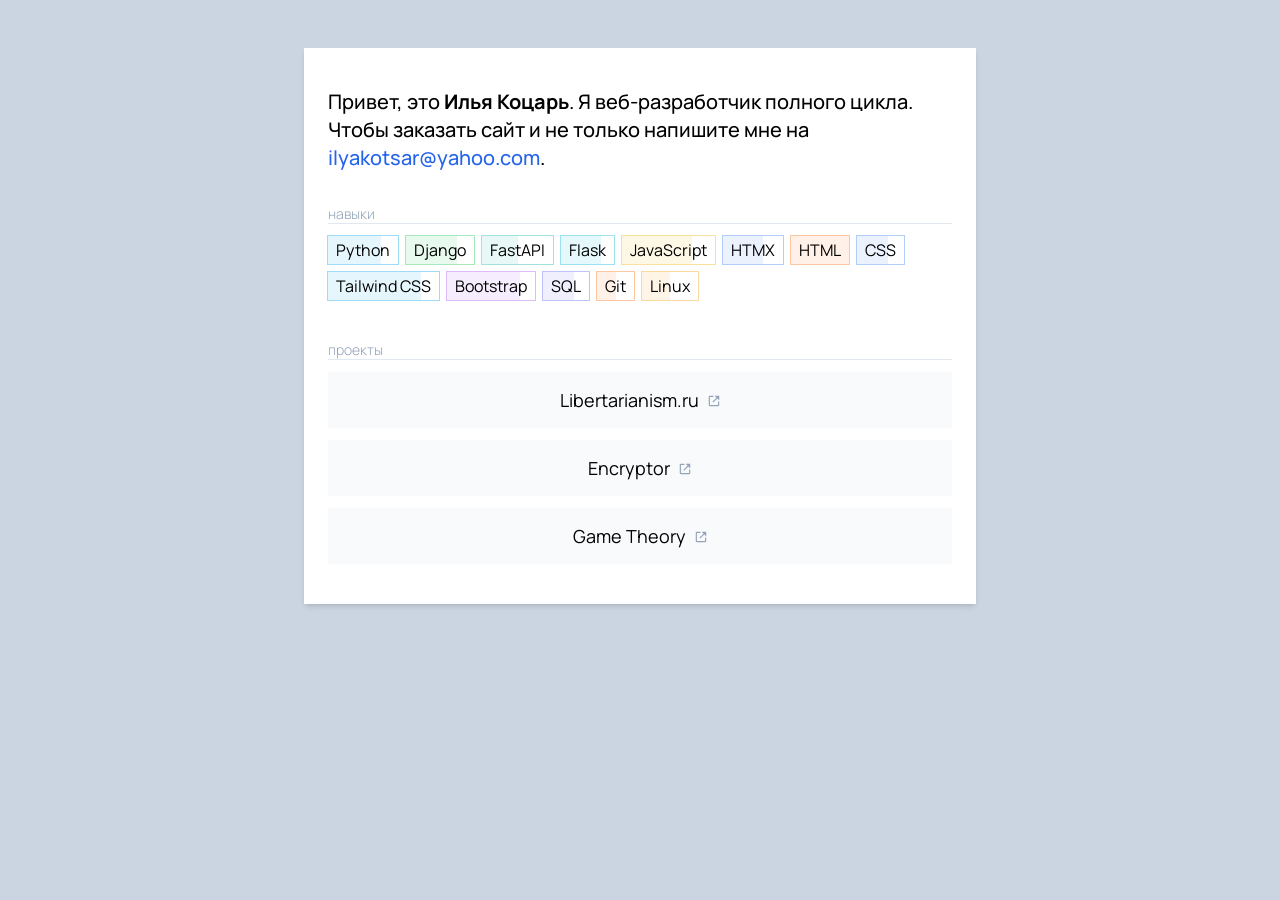
==== commit 7241ab92: "Update" ====
--- a/ru/index.html
+++ b/ru/index.html
@@ -49,13 +49,9 @@
 							<div class="h-7 px-2 w-3/4 bg-yellow-500/10 absolute bottom-0 left-0"></div>
 							<div class="h-7 flex items-center justify-center relative">JavaScript</div>
 						</div>
-						<div class="h-7 px-2 relative outline outline-1 outline-emerald-500/40 me-2 mb-2">
-							<div class="h-7 px-2 w-1/2 bg-emerald-500/10 absolute bottom-0 left-0"></div>
-							<div class="h-7 flex items-center justify-center relative">Nuxt</div>
-						</div>
-						<div class="h-7 px-2 relative outline outline-1 outline-green-500/40 me-2 mb-2">
-							<div class="h-7 px-2 w-1/2 bg-green-500/10 absolute bottom-0 left-0"></div>
-							<div class="h-7 flex items-center justify-center relative">Vue.js</div>
+						<div class="h-7 px-2 relative outline outline-1 outline-blue-500/40 me-2 mb-2">
+							<div class="h-7 px-2 w-4/6 bg-blue-500/10 absolute bottom-0 left-0"></div>
+							<div class="h-7 flex items-center justify-center relative">HTMX</div>
 						</div>
 						<div class="h-7 px-2 relative outline outline-1 outline-orange-500/40 me-2 mb-2">
 							<div class="h-7 px-2 w-full bg-orange-500/10 absolute bottom-0 left-0"></div>
